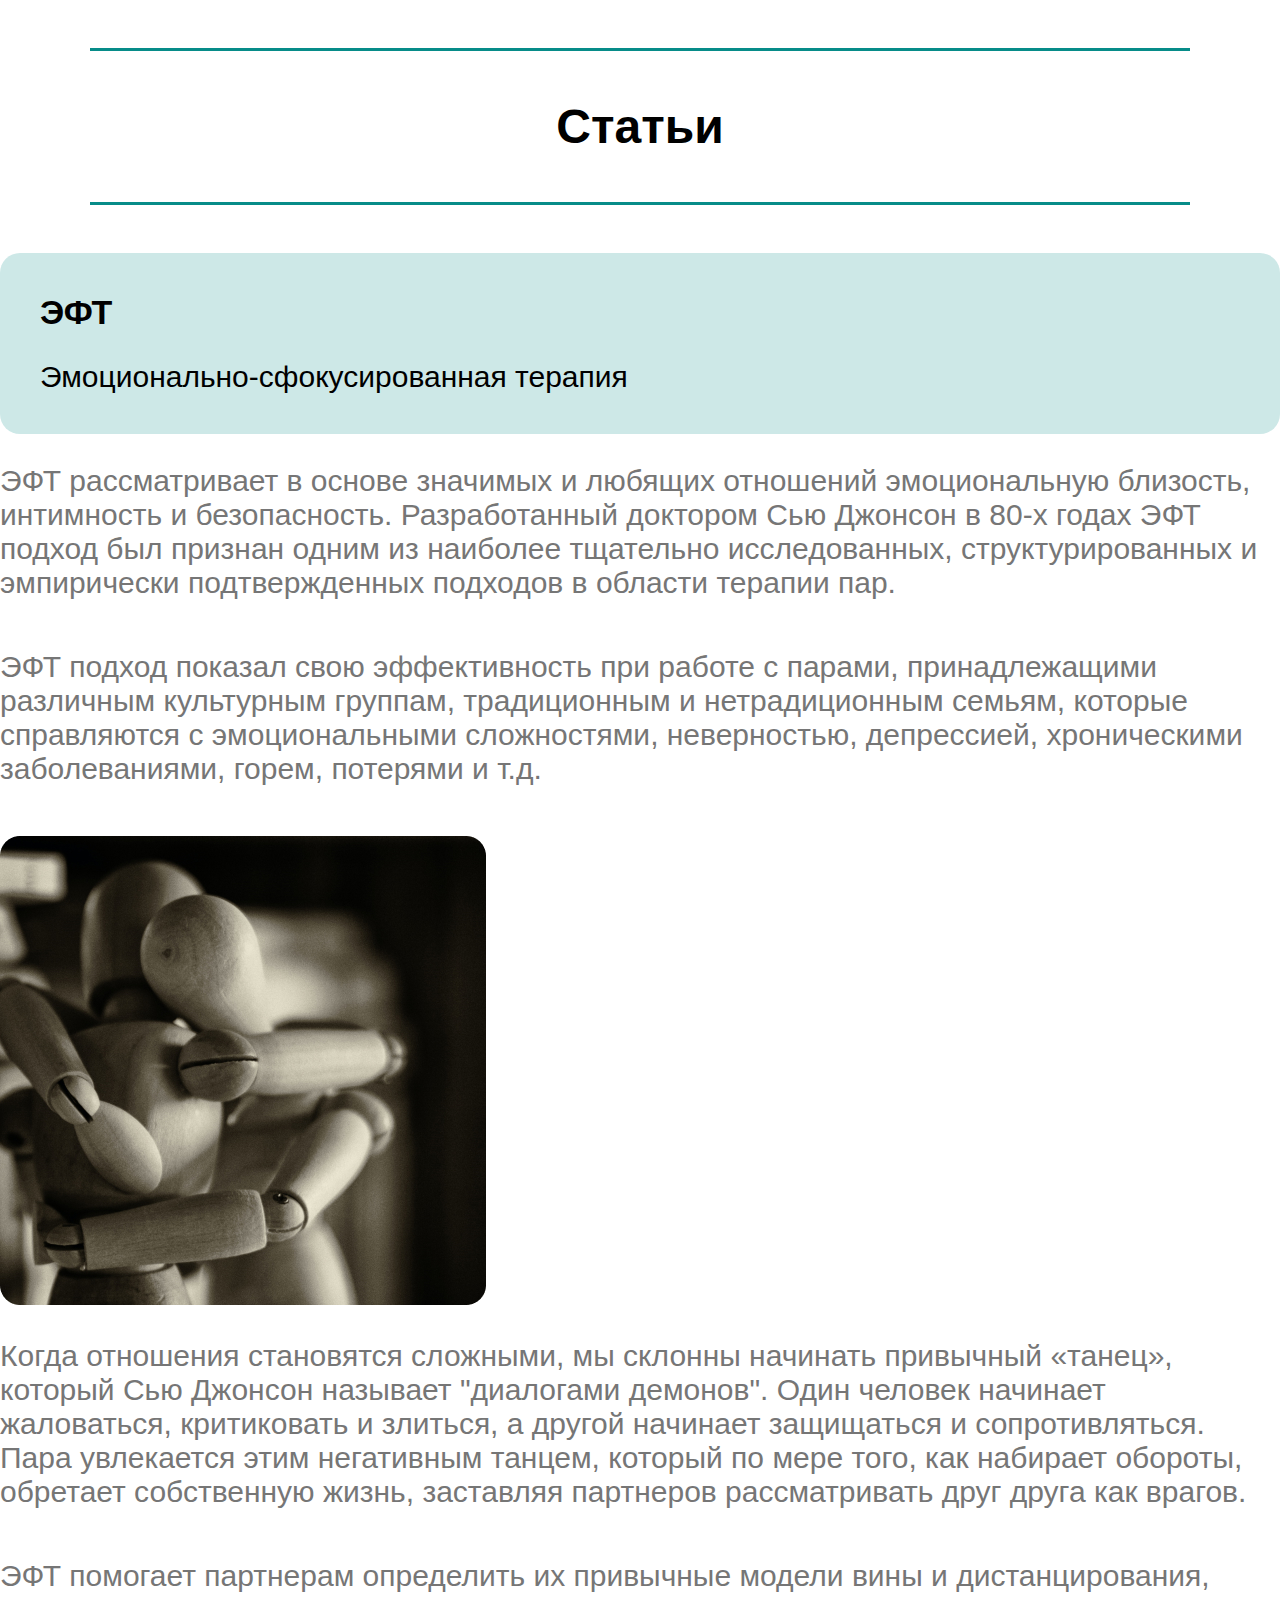
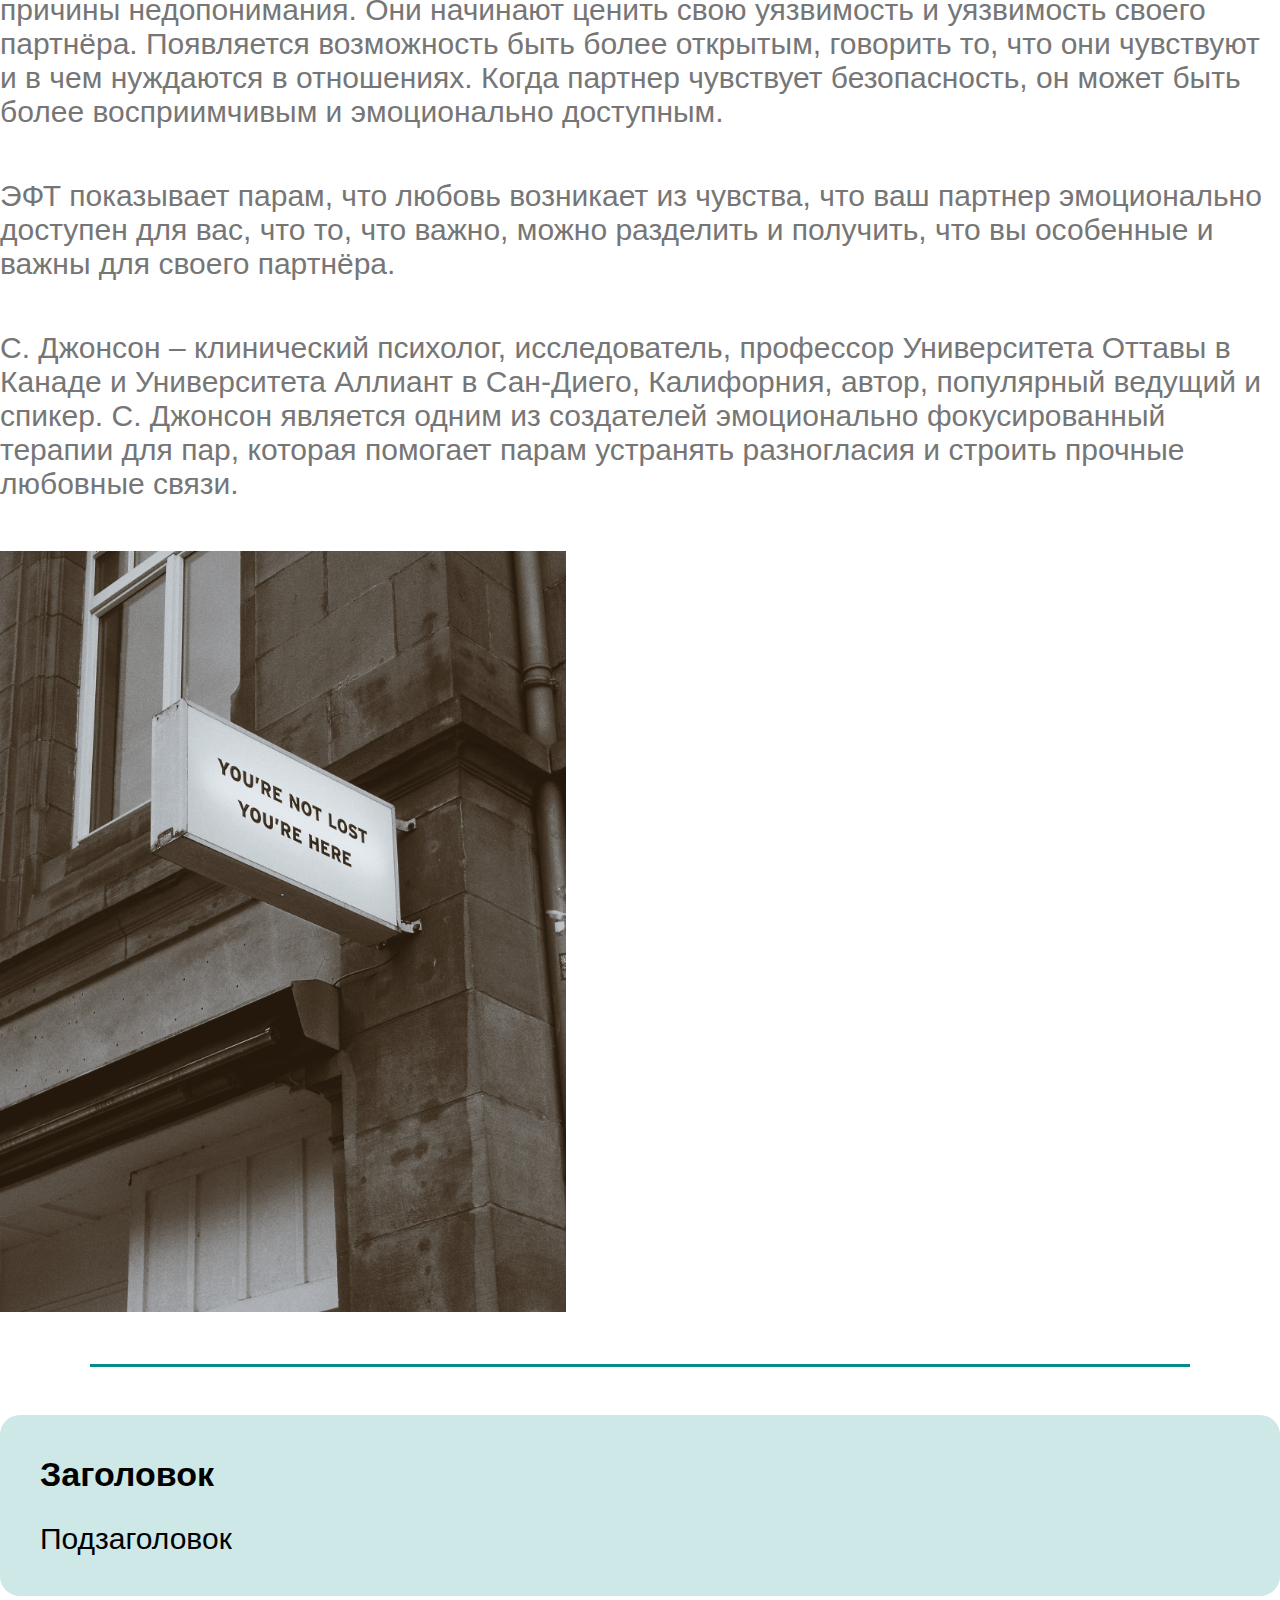
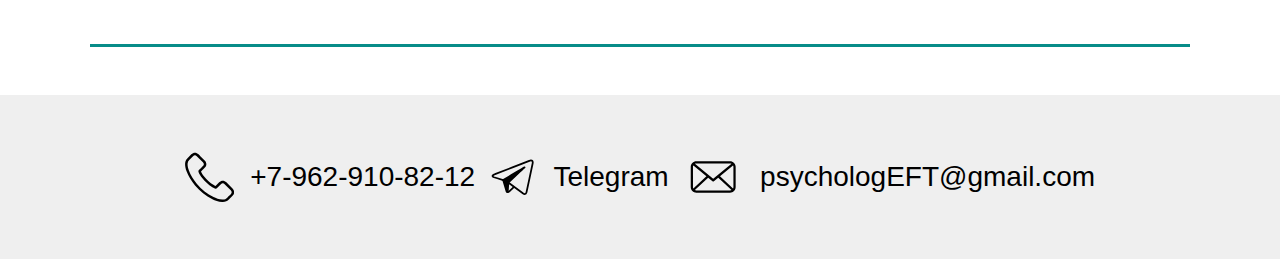
==== Articles.html @ a2a67eec "добавляет страницу статей" ====
<!DOCTYPE html>
<html lang="en">

<head>
    <meta charset="UTF-8">
    <meta http-equiv="X-UA-Compatible" content="IE=edge">
    <meta name="viewport" content="width=device-width, initial-scale=1.0">
    <link rel="stylesheet" href="./src/assets/styles/vendor/normalize.css">
    <link rel="stylesheet" href="./src/assets/styles/main.css">
    <title>Document</title>
</head>

<body>
    <header></header>
    <main class="main-container">
        <hr>
        <h1 class="title title_center">Статьи</h1>
        <hr>
        <section class="article">
            <div class="article__title-wrapper">
                <h2 class="article__title title_size-s">ЭФТ</h2>
                <p class="text article__subtitle">Эмоционально-сфокусированная терапия</p>
            </div>
            <p class="text article__text">ЭФТ рассматривает в основе значимых и любящих отношений эмоциональную
                близость,
                интимность и
                безопасность.
                Разработанный доктором Сью Джонсон в 80-х годах ЭФТ подход был признан одним из наиболее тщательно
                исследованных,
                структурированных и эмпирически подтвержденных подходов в области терапии пар.
            </p>
            <p class="text article__text">ЭФТ подход показал свою эффективность при работе с парами, принадлежащими
                различным
                культурным группам, традиционным и
                нетрадиционным семьям, которые справляются с эмоциональными сложностями, неверностью, депрессией,
                хроническими
                заболеваниями, горем, потерями и т.д.
            </p>
            <img class="article__image article__image_left" src="./src/assets/images/article-photo.jpg"
                alt="Деревянные человечки обнимаются">
            <p class="text article__text">Когда отношения становятся сложными, мы склонны начинать привычный «танец»,
                который Сью
                Джонсон называет "диалогами
                демонов". Один человек начинает жаловаться, критиковать и злиться, а другой начинает защищаться и
                сопротивляться. Пара
                увлекается этим негативным танцем, который по мере того, как набирает обороты, обретает собственную
                жизнь, заставляя
                партнеров рассматривать друг друга как врагов.
            </p>
            <p class="text article__text">ЭФТ помогает партнерам определить их привычные модели вины и дистанцирования,
                причины
                недопонимания. Они начинают ценить
                свою уязвимость и уязвимость своего партнёра. Появляется возможность быть более открытым, говорить то,
                что они чувствуют
                и в чем нуждаются в отношениях. Когда партнер чувствует безопасность, он может быть более восприимчивым
                и эмоционально
                доступным.
            </p>
            <p class="text article__text">ЭФТ показывает парам, что любовь возникает из чувства, что ваш партнер
                эмоционально доступен
                для вас, что то, что важно,
                можно разделить и получить, что вы особенные и важны для своего партнёра.
            </p>
            <p class="text article__text">С. Джонсон – клинический психолог, исследователь, профессор Университета
                Оттавы в Канаде и
                Университета Аллиант в
                Сан-Диего, Калифорния, автор, популярный ведущий и спикер. С. Джонсон является одним из создателей
                эмоционально
                фокусированный терапии для пар, которая помогает парам устранять разногласия и строить прочные любовные
                связи.</p>
            <img class="article__image article__image_right" src="./src/assets/images/article-photo-2.jpg"
                alt="Угол дома, на котором висит вывеска со словами 'You're not lost. You are here'">
        </section>
        <hr>
        <section class="article">
            <div class="article__title-wrapper">
                <h2 class="article__title title_size-s">Заголовок</h2>
                <p class="text article__subtitle">Подзаголовок</p>
            </div>
        </section>
        <hr>
    </main>
    <footer class="footer">
        <ul class="footer__list">
            <li class="footer__item">
                <svg class="footer__icon footer__icon_telephone" xmlns="http://www.w3.org/2000/svg"
                    xmlns:xlink="http://www.w3.org/1999/xlink" version="1.1" id="Capa_1" x="0px" y="0px"
                    viewBox="0 0 482.6 482.6" style="enable-background:new 0 0 482.6 482.6;" xml:space="preserve">
                    <g>
                        <path
                            d="M98.339,320.8c47.6,56.9,104.9,101.7,170.3,133.4c24.9,11.8,58.2,25.8,95.3,28.2c2.3,0.1,4.5,0.2,6.8,0.2   c24.9,0,44.9-8.6,61.2-26.3c0.1-0.1,0.3-0.3,0.4-0.5c5.8-7,12.4-13.3,19.3-20c4.7-4.5,9.5-9.2,14.1-14   c21.3-22.2,21.3-50.4-0.2-71.9l-60.1-60.1c-10.2-10.6-22.4-16.2-35.2-16.2c-12.8,0-25.1,5.6-35.6,16.1l-35.8,35.8   c-3.3-1.9-6.7-3.6-9.9-5.2c-4-2-7.7-3.9-11-6c-32.6-20.7-62.2-47.7-90.5-82.4c-14.3-18.1-23.9-33.3-30.6-48.8   c9.4-8.5,18.2-17.4,26.7-26.1c3-3.1,6.1-6.2,9.2-9.3c10.8-10.8,16.6-23.3,16.6-36s-5.7-25.2-16.6-36l-29.8-29.8   c-3.5-3.5-6.8-6.9-10.2-10.4c-6.6-6.8-13.5-13.8-20.3-20.1c-10.3-10.1-22.4-15.4-35.2-15.4c-12.7,0-24.9,5.3-35.6,15.5l-37.4,37.4   c-13.6,13.6-21.3,30.1-22.9,49.2c-1.9,23.9,2.5,49.3,13.9,80C32.739,229.6,59.139,273.7,98.339,320.8z M25.739,104.2   c1.2-13.3,6.3-24.4,15.9-34l37.2-37.2c5.8-5.6,12.2-8.5,18.4-8.5c6.1,0,12.3,2.9,18,8.7c6.7,6.2,13,12.7,19.8,19.6   c3.4,3.5,6.9,7,10.4,10.6l29.8,29.8c6.2,6.2,9.4,12.5,9.4,18.7s-3.2,12.5-9.4,18.7c-3.1,3.1-6.2,6.3-9.3,9.4   c-9.3,9.4-18,18.3-27.6,26.8c-0.2,0.2-0.3,0.3-0.5,0.5c-8.3,8.3-7,16.2-5,22.2c0.1,0.3,0.2,0.5,0.3,0.8   c7.7,18.5,18.4,36.1,35.1,57.1c30,37,61.6,65.7,96.4,87.8c4.3,2.8,8.9,5,13.2,7.2c4,2,7.7,3.9,11,6c0.4,0.2,0.7,0.4,1.1,0.6   c3.3,1.7,6.5,2.5,9.7,2.5c8,0,13.2-5.1,14.9-6.8l37.4-37.4c5.8-5.8,12.1-8.9,18.3-8.9c7.6,0,13.8,4.7,17.7,8.9l60.3,60.2   c12,12,11.9,25-0.3,37.7c-4.2,4.5-8.6,8.8-13.3,13.3c-7,6.8-14.3,13.8-20.9,21.7c-11.5,12.4-25.2,18.2-42.9,18.2   c-1.7,0-3.5-0.1-5.2-0.2c-32.8-2.1-63.3-14.9-86.2-25.8c-62.2-30.1-116.8-72.8-162.1-127c-37.3-44.9-62.4-86.7-79-131.5   C28.039,146.4,24.139,124.3,25.739,104.2z" />
                    </g>
                    <g>
                    </g>
                    <g>
                    </g>
                    <g>
                    </g>
                    <g>
                    </g>
                    <g>
                    </g>
                    <g>
                    </g>
                    <g>
                    </g>
                    <g>
                    </g>
                    <g>
                    </g>
                    <g>
                    </g>
                    <g>
                    </g>
                    <g>
                    </g>
                    <g>
                    </g>
                    <g>
                    </g>
                    <g>
                    </g>
                </svg>
                <a class="footer__link" href="tel:+79629108212">+7-962-910-82-12</a>
            </li>
            <li class="footer__item">
                <svg class="footer__icon footer__icon_telegram" xmlns="http://www.w3.org/2000/svg"
                    viewBox="0 0 240 240">
                    <path
                        d="M66.964 134.874s-32.08-10.062-51.344-16.002c-17.542-6.693-1.57-14.928 6.015-17.59 7.585-2.66 186.38-71.948 194.94-75.233 8.94-4.147 19.884-.35 14.767 18.656-4.416 20.407-30.166 142.874-33.827 158.812-3.66 15.937-18.447 6.844-18.447 6.844l-83.21-61.442z"
                        fill="none" stroke="#000" stroke-width="10" />
                    <path d="M92.412 201.62s4.295.56 8.83-3.702c4.536-4.26 26.303-25.603 26.303-25.603" fill="none"
                        stroke="#000" stroke-width="10" />
                    <path
                        d="M66.985 134.887l28.922 14.082-3.488 52.65s-4.928.843-6.25-3.613c-1.323-4.455-19.185-63.12-19.185-63.12z"
                        fill-rule="evenodd" stroke="#000" stroke-width="10" stroke-linejoin="bevel" />
                    <path d="M66.985 134.887s127.637-77.45 120.09-71.138c-7.55 6.312-91.168 85.22-91.168 85.22z"
                        fill-rule="evenodd" stroke="#000" stroke-width="9.67" stroke-linejoin="bevel" />
                </svg>
                <a href="#" class="footer__link">Telegram</a>
            </li>
            <li class="footer__item">
                <svg class="footer__icon footer__icon_mail" xmlns="http://www.w3.org/2000/svg" viewBox="0 0 24 24">
                    <path
                        d="M3.84674576,17.8602756 C4.0442161,17.955959 4.26584099,18.0096122 4.49999728,18.0096122 L19.5,18.0096122 C19.734157,18.0096122 19.9557825,17.9559587 20.1532533,17.8602747 L14.2446247,12.2992125 L12.3178536,13.8859651 C12.1332257,14.0380116 11.8667743,14.0380116 11.6821464,13.8859651 L9.75537533,12.2992125 L3.84674576,17.8602756 L3.84674576,17.8602756 Z M3.1430925,17.1498223 C3.1477226,17.1451097 3.15246435,17.1404678 3.15731765,17.1359 L8.97720082,11.6583629 L3.18214637,6.88596512 C3.16950983,6.87555855 3.15751523,6.86466152 3.14616744,6.85332433 C3.05246763,7.04913384 2.99999728,7.26843937 2.99999728,7.5 L2.99999728,16.5096122 C2.99999728,16.7386275 3.05132045,16.9556556 3.1430925,17.1498223 L3.1430925,17.1498223 Z M20.8569057,17.1498204 C20.9486772,16.9556542 21,16.7386268 21,16.5096122 L21,7.5 C21,7.26844009 20.94753,7.04913522 20.8538307,6.85332617 C20.8424835,6.86466269 20.8304895,6.87555911 20.8178536,6.88596512 L15.0227992,11.6583629 L20.8426823,17.1359 C20.847535,17.1404672 20.8522762,17.1451085 20.8569057,17.1498204 L20.8569057,17.1498204 Z M20.1444281,6.14509696 C19.9491886,6.05206979 19.7306751,6 19.5,6 L4.49999728,6 C4.26932289,6 4.05080997,6.05206949 3.85557086,6.14509614 L12,12.8522731 L20.1444281,6.14509696 L20.1444281,6.14509696 Z M4.49999728,5 L19.5,5 C20.8807119,5 22,6.11928813 22,7.5 L22,16.5096122 C22,17.8903241 20.8807119,19.0096122 19.5,19.0096122 L4.49999728,19.0096122 C3.11928541,19.0096122 1.99999728,17.8903241 1.99999728,16.5096122 L1.99999728,7.5 C1.99999728,6.11928813 3.11928541,5 4.49999728,5 Z" />
                </svg>
                <a href="mailto:kovshar@mail.ru" class="footer__link">psychologEFT@gmail.com</a>
            </li>
        </ul>
    </footer>
</body>

</html>
---- src/assets/styles/main.css ----
body {
  font-family: "Roboto", sans-serif;
  margin: 0;
  padding: 0;
}

@media (min-width: 320px) and (max-width: 480px) {
  body {
    margin-left: 0.2em;
    width: 98%;
  }
}
.border-radius_color {
  border: 3.5px solid rgba(7, 140, 137, 0.2);
}

@media (min-width: 320px) and (max-width: 480px) {
  .border-radius_color {
    border: 2.5px solid rgba(7, 140, 137, 0.2);
  }
}
.border-radius {
  border-radius: 20px;
}

.education__img_move {
  margin-bottom: 0.6em;
}

.education__img {
  text-align: center;
}

.education__text-left {
  text-align: left;
}

.education__text_block-size {
  height: 71%;
}

.education__text {
  margin: 1em;
  background-color: rgba(7, 140, 137, 0.2);
  padding: 1em;
}

@media (min-width: 320px) and (max-width: 1023px) {
  .education__text {
    margin: 0.4em;
    padding: 1em;
  }
}
.education__block-3 {
  grid-column: 1/span 2;
  grid-row: 2/3;
}

.education {
  display: grid;
  grid-template-columns: 1fr 2fr;
  grid-template-rows: 1fr 41rem;
  text-align: left;
  font-size: 32px;
  margin-top: 3rem;
}

@media (min-width: 320px) and (max-width: 1023px) {
  .education {
    display: flex;
    flex-direction: column;
    justify-content: center;
  }
}
.education-gallery__img {
  width: 26vw;
  height: 44vh;
}

.education-gallery__item-1 {
  grid-column: 1/span 2;
  grid-row: 1/2;
}

.education-gallery__item-2 {
  grid-column: 3/span 2;
  grid-row: 1/2;
}

.education-gallery__item-3 {
  grid-column: 5/span 2;
  grid-row: 1/2;
}

.education-gallery__item-4 {
  grid-column: 2/4;
  grid-row: 3/span 2;
}

.education-gallery__item-5 {
  grid-column: 4/span 2;
  grid-row: 3/span 2;
}

.education-gallery_animation {
  transition: 1s;
}

.education-gallery_animation:hover {
  transform: scale(1.2);
}

@media (min-width: 320px) and (max-width: 480px) {
  .education-gallery_animation:hover {
    transform: none;
  }
}
.education-gallery {
  margin-left: 1em;
  display: grid;
  height: 46em;
  height: 48em;
  grid-template-columns: repeat(6, 1fr);
  grid-template-rows: 1fr 10px 1fr 1fr;
  column-gap: 3em;
  row-gap: 1em;
  align-items: baseline;
  justify-items: center;
}

.title-box_img-status {
  max-width: 90%;
}

@media (min-width: 320px) and (max-width: 480px) {
  .title-box_img-status {
    display: none;
  }
}
@media (min-width: 768px) and (max-width: 1023px) {
  .title-box_img-status {
    max-width: 90%;
  }
}
.title-box {
  margin-top: 3em;
  text-align: center;
}

.title_center {
  text-align: center;
}

.title_size-m {
  font-size: 44px;
}

@media (min-width: 320px) and (max-width: 480px) {
  .title_size-m {
    font-family: inherit;
    font-weight: 700;
    font-size: 36px;
  }
}
.title_size-s {
  font-size: 34px;
  margin-top: 0;
}

@media (min-width: 320px) and (max-width: 480px) {
  .title_size-s {
    font-size: 28px;
    font-family: inherit;
    font-weight: 700;
  }
}
@media (min-width: 320px) and (max-width: 480px) {
  .title_mobile-border {
    border-top: 4px solid #078C89;
    border-bottom: 4px solid #078C89;
    padding: 0.6em;
  }
}
.title {
  margin: 0;
  padding: 0;
  font-family: inherit;
  font-size: 3rem;
  font-weight: 700;
}

.text {
  font-family: inherit;
  font-size: 30px;
  font-weight: 400;
  color: rgb(118, 118, 118);
}

@media (min-width: 320px) and (max-width: 480px) {
  .text {
    font-size: 24px;
    font-family: inherit;
    font-weight: 400;
  }
}
.services__image {
  max-height: 1000px;
}

.services__title {
  display: flex;
  justify-content: center;
  margin-top: 54px;
}

.services__text {
  display: flex;
  margin-left: 63px;
  flex-direction: column;
  justify-content: space-between;
}

.services__text-title {
  margin: 0;
  font-family: inherit;
  font-size: 30px;
  font-weight: 600;
  color: inherit;
}

.services-block {
  display: flex;
  flex-direction: row;
  margin: 102px 0 130px 0;
}

.principles__tittle {
  display: flex;
  justify-content: center;
  margin-bottom: 30px;
}

.principle_description {
  display: block;
  margin: 30px auto 83px;
  padding: 30px 0 30px 60px;
  max-width: 960px;
  background-color: rgba(7, 140, 137, 0.2);
  border-radius: 20px;
}

.main-container {
  display: block;
  margin: 0 auto;
  max-width: 1300px;
}

.footer__icon {
  padding: 0;
  margin: 0;
  margin-right: 1rem;
}
.footer__icon_telephone {
  width: 3.08rem;
  height: 3.3rem;
}
.footer__icon_telegram {
  width: 3.08rem;
  height: 2.68rem;
}
.footer__icon_mail {
  width: 3.9rem;
  height: 3.37rem;
}

@media (min-width: 480px) and (max-width: 768px) {
  .footer__icon:hover {
    fill: rgb(7, 140, 137);
  }
}
@media (min-width: 768px) and (max-width: 1200px) {
  .footer__icon:hover {
    fill: rgb(7, 140, 137);
  }
}
.footer__item {
  display: flex;
  align-items: center;
  margin: 0;
  padding: 0;
}

.footer__link {
  margin: 0;
  padding: 0;
  font-family: inherit;
  font-size: 1.75rem;
  font-weight: 500;
  color: inherit;
  text-decoration: none;
}
.footer__link:hover {
  color: rgb(118, 118, 118);
}

@media (max-width: 480px) {
  .footer__link {
    display: none;
  }
}
@media (min-width: 480px) and (max-width: 768px) {
  .footer__link {
    display: none;
  }
}
@media (min-width: 768px) and (max-width: 1200px) {
  .footer__link {
    display: none;
  }
}
.footer__list {
  display: flex;
  justify-content: space-between;
  align-items: center;
  margin: 0;
  padding: 3.43rem 11.56rem;
  list-style-type: none;
}

@media (max-width: 480px) {
  .footer__list {
    padding: 2.93rem 4.37rem;
  }
}
@media (max-width: 768px) {
  .footer__list {
    padding: 2.93rem 4.37rem;
  }
}
.footer {
  margin: 0;
  padding: 0;
  background-color: rgba(238, 238, 238, 0.92);
}

hr {
  display: block;
  width: 68.75rem;
  margin: 3rem auto;
  background-color: rgb(7, 140, 137);
  border: none;
  height: 3px;
}

@media (max-width: 480px) {
  hr {
    width: 19.12rem;
  }
}
@media (min-width: 480px) and (max-width: 768px) {
  hr {
    width: 28rem;
  }
}
@media (min-width: 768px) and (max-width: 1200px) {
  hr {
    width: 40rem;
  }
}
.articles__title {
  margin-bottom: 4.37rem;
  text-align: center;
}

.articles-card__link {
  display: flex;
  flex-direction: column;
  align-items: flex-end;
  text-decoration: none;
  text-align: right;
  color: rgb(7, 140, 137);
}
.articles-card__link:hover {
  color: rgb(118, 118, 118);
}

svg {
  width: 107px;
  height: 22px;
}

.articles-card__text {
  padding: 0;
  margin: 0;
  margin-bottom: 8.12rem;
}

.articles-card__title {
  margin-bottom: 1.75rem;
}

.articles-card__wrapper {
  display: flex;
  justify-content: space-between;
}

@media (max-width: 480px) {
  .articles-card__wrapper {
    flex-direction: column;
    justify-content: center;
  }
}
@media (min-width: 480px) and (max-width: 768px) {
  .articles-card__wrapper {
    flex-direction: column;
    justify-content: center;
  }
}
@media (min-width: 768px) and (max-width: 1200px) {
  .articles-card__wrapper {
    flex-wrap: wrap;
    justify-content: center;
  }
}
.articles-card__link-text {
  padding-right: 25px;
}

.articles-card {
  display: grid;
  max-width: 26rem;
  margin: 0;
  margin-right: 1.62rem;
  padding: 4.56rem 1rem 1.62rem 3.93rem;
  background-color: rgba(238, 238, 238, 0.92);
  border-radius: 20px;
  text-align: left;
}
.articles-card_last {
  margin-right: 0;
}

@media (max-width: 480px) {
  .articles-card {
    max-width: 18rem;
    margin-bottom: 5px;
    margin-right: 0;
  }
}
@media (min-width: 480px) and (max-width: 768px) {
  .articles-card {
    max-width: 18rem;
    margin-bottom: 15px;
    margin-right: 0;
  }
}
@media (min-width: 768px) and (max-width: 1200px) {
  .articles-card {
    margin-bottom: 10px;
  }
}
.article__image_right {
  width: 566px;
  height: 761px;
}

.article__text {
  margin-bottom: 50px;
}

.article__title-wrapper {
  padding: 40px;
  background-color: rgba(7, 140, 137, 0.2);
  border-radius: 20px;
}

.article__subtitle {
  margin: 0;
  padding: 0;
  color: rgb(0, 0, 0);
  font-weight: 400;
}

/*# sourceMappingURL=main.css.map */
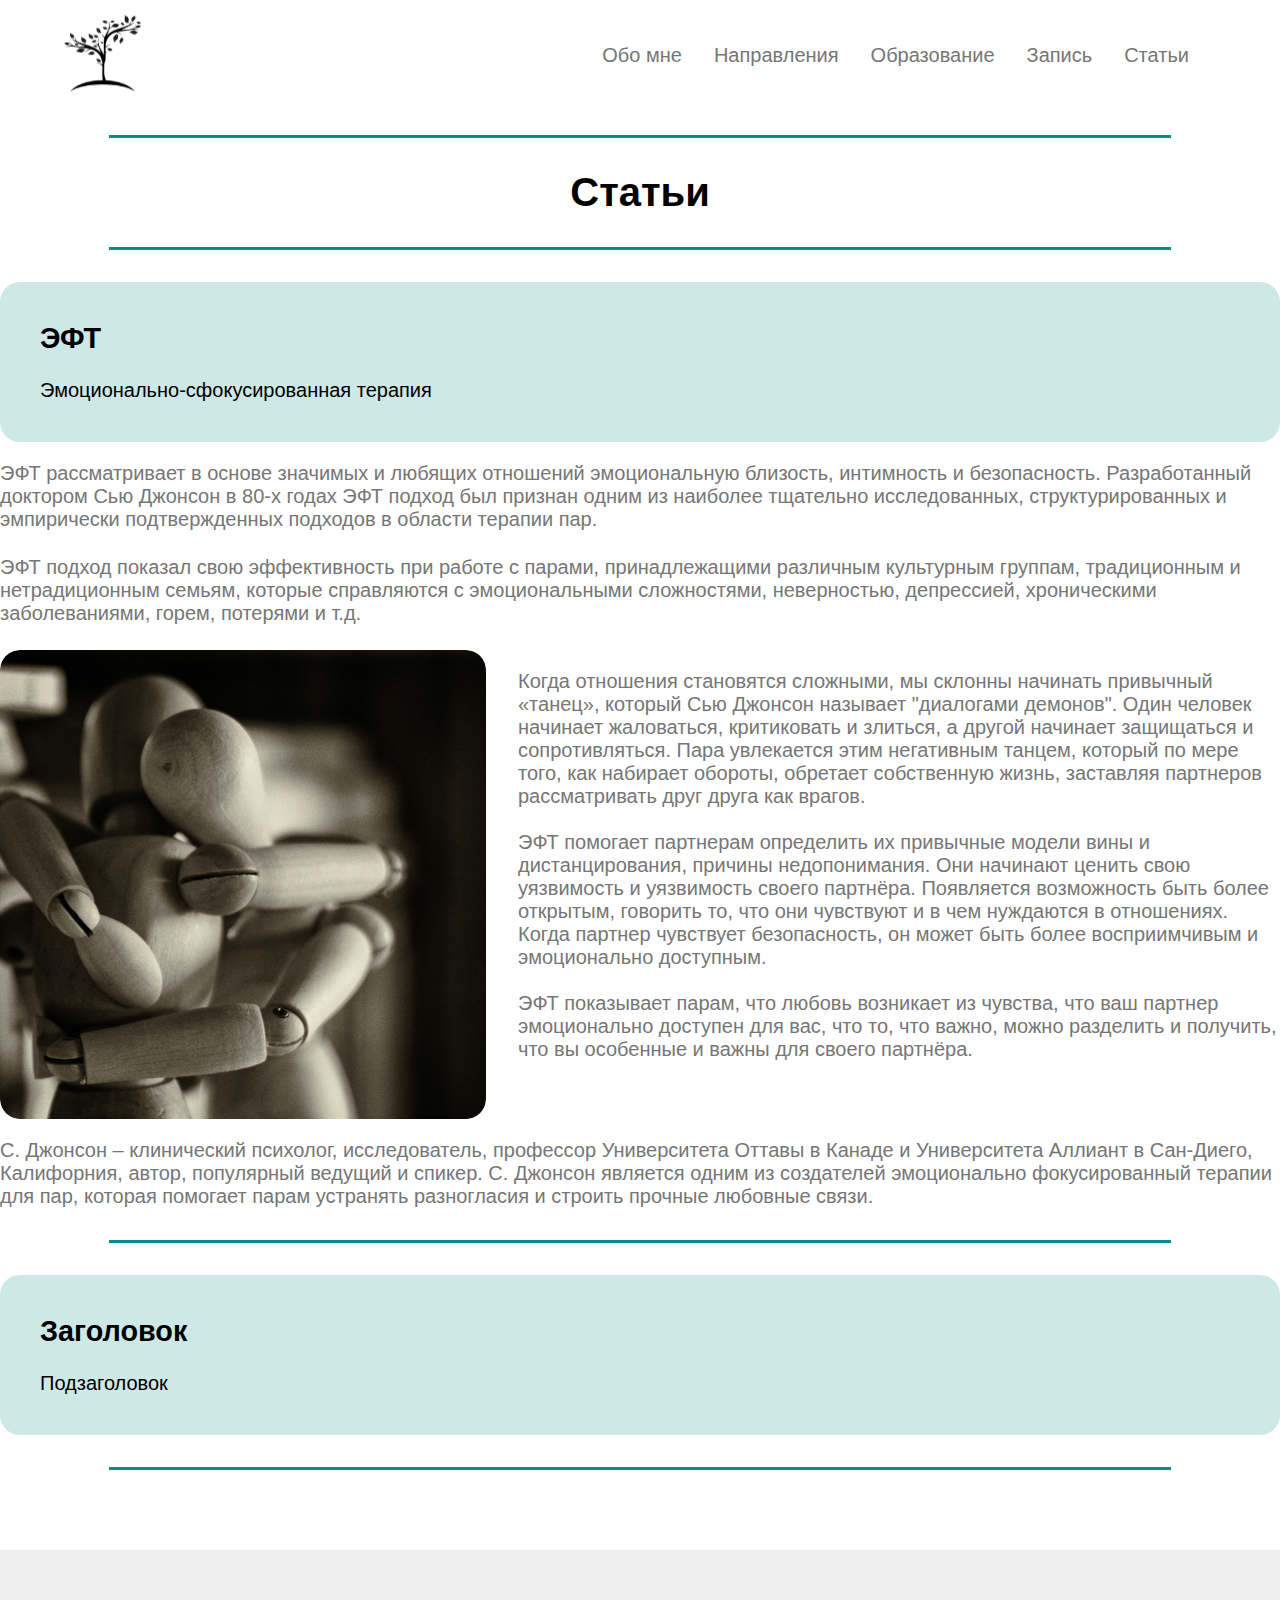
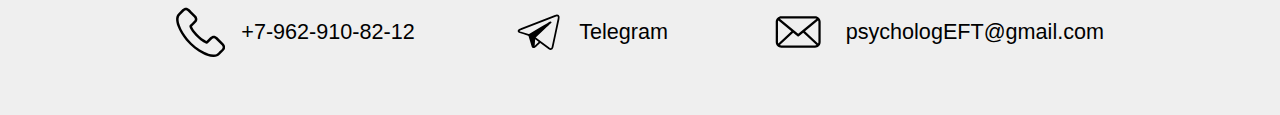
==== commit 550f4164: "small fixes" ====
--- a/Articles.html
+++ b/Articles.html
@@ -11,10 +11,24 @@
 </head>
 
 <body>
-    <header></header>
+    <header class="header">
+        <a href="Psychology.html" class="header__logo" target="_blank">
+            <img src="./src/assets/images/logo.svg" alt="Главное лого - дерево." class="header__image"></a>
+        <ul class="header__list">
+            <li class="header__item"><a href="Psychology.html" class="text header__link header__link_current"
+                    target="_blank">Обо мне</a></li>
+            <li class="header__item"><a href="Psychology.html#services" class="text header__link"
+                    target="_blank">Направления</a></li>
+            <li class="header__item"><a href="./Education.html" class="text header__link"
+                    target="_blank">Образование</a></li>
+            <li class="header__item"><a href="Psychology.html#booking" class="text header__link"
+                    target="_blank">Запись</a></li>
+            <li class="header__item"><a href="#" class="text header__link" target="_blank">Статьи</a></li>
+        </ul>
+    </header>
     <main class="main-container">
         <hr>
-        <h1 class="title title_center">Статьи</h1>
+        <h1 class="title title_center title_mobile-border">Статьи</h1>
         <hr>
         <section class="article">
             <div class="article__title-wrapper">
@@ -36,40 +50,44 @@
                 хроническими
                 заболеваниями, горем, потерями и т.д.
             </p>
-            <img class="article__image article__image_left" src="./src/assets/images/article-photo.jpg"
-                alt="Деревянные человечки обнимаются">
-            <p class="text article__text">Когда отношения становятся сложными, мы склонны начинать привычный «танец»,
-                который Сью
-                Джонсон называет "диалогами
-                демонов". Один человек начинает жаловаться, критиковать и злиться, а другой начинает защищаться и
-                сопротивляться. Пара
-                увлекается этим негативным танцем, который по мере того, как набирает обороты, обретает собственную
-                жизнь, заставляя
-                партнеров рассматривать друг друга как врагов.
-            </p>
-            <p class="text article__text">ЭФТ помогает партнерам определить их привычные модели вины и дистанцирования,
-                причины
-                недопонимания. Они начинают ценить
-                свою уязвимость и уязвимость своего партнёра. Появляется возможность быть более открытым, говорить то,
-                что они чувствуют
-                и в чем нуждаются в отношениях. Когда партнер чувствует безопасность, он может быть более восприимчивым
-                и эмоционально
-                доступным.
-            </p>
-            <p class="text article__text">ЭФТ показывает парам, что любовь возникает из чувства, что ваш партнер
-                эмоционально доступен
-                для вас, что то, что важно,
-                можно разделить и получить, что вы особенные и важны для своего партнёра.
-            </p>
+            <div class="article__wrapper"><img class="article__image article__image_left"
+                    src="./src/assets/images/article-photo.jpg" alt="Деревянные человечки обнимаются">
+                <p class="text article__text">Когда отношения становятся сложными, мы склонны начинать привычный
+                    «танец»,
+                    который Сью
+                    Джонсон называет "диалогами
+                    демонов". Один человек начинает жаловаться, критиковать и злиться, а другой начинает защищаться и
+                    сопротивляться. Пара
+                    увлекается этим негативным танцем, который по мере того, как набирает обороты, обретает собственную
+                    жизнь, заставляя
+                    партнеров рассматривать друг друга как врагов.
+                    <br><br>
+                    ЭФТ помогает партнерам определить их привычные модели вины и
+                    дистанцирования,
+                    причины
+                    недопонимания. Они начинают ценить
+                    свою уязвимость и уязвимость своего партнёра. Появляется возможность быть более открытым, говорить
+                    то,
+                    что они чувствуют
+                    и в чем нуждаются в отношениях. Когда партнер чувствует безопасность, он может быть более
+                    восприимчивым
+                    и эмоционально
+                    доступным.
+                    <br><br>
+                    ЭФТ показывает парам, что любовь возникает из чувства, что ваш партнер
+                    эмоционально доступен
+                    для вас, что то, что важно,
+                    можно разделить и получить, что вы особенные и важны для своего партнёра.
+                </p>
+            </div>
             <p class="text article__text">С. Джонсон – клинический психолог, исследователь, профессор Университета
                 Оттавы в Канаде и
                 Университета Аллиант в
                 Сан-Диего, Калифорния, автор, популярный ведущий и спикер. С. Джонсон является одним из создателей
                 эмоционально
-                фокусированный терапии для пар, которая помогает парам устранять разногласия и строить прочные любовные
+                фокусированный терапии для пар, которая помогает парам устранять разногласия и строить прочные
+                любовные
                 связи.</p>
-            <img class="article__image article__image_right" src="./src/assets/images/article-photo-2.jpg"
-                alt="Угол дома, на котором висит вывеска со словами 'You're not lost. You are here'">
         </section>
         <hr>
         <section class="article">
@@ -83,68 +101,73 @@
     <footer class="footer">
         <ul class="footer__list">
             <li class="footer__item">
-                <svg class="footer__icon footer__icon_telephone" xmlns="http://www.w3.org/2000/svg"
-                    xmlns:xlink="http://www.w3.org/1999/xlink" version="1.1" id="Capa_1" x="0px" y="0px"
-                    viewBox="0 0 482.6 482.6" style="enable-background:new 0 0 482.6 482.6;" xml:space="preserve">
-                    <g>
-                        <path
-                            d="M98.339,320.8c47.6,56.9,104.9,101.7,170.3,133.4c24.9,11.8,58.2,25.8,95.3,28.2c2.3,0.1,4.5,0.2,6.8,0.2   c24.9,0,44.9-8.6,61.2-26.3c0.1-0.1,0.3-0.3,0.4-0.5c5.8-7,12.4-13.3,19.3-20c4.7-4.5,9.5-9.2,14.1-14   c21.3-22.2,21.3-50.4-0.2-71.9l-60.1-60.1c-10.2-10.6-22.4-16.2-35.2-16.2c-12.8,0-25.1,5.6-35.6,16.1l-35.8,35.8   c-3.3-1.9-6.7-3.6-9.9-5.2c-4-2-7.7-3.9-11-6c-32.6-20.7-62.2-47.7-90.5-82.4c-14.3-18.1-23.9-33.3-30.6-48.8   c9.4-8.5,18.2-17.4,26.7-26.1c3-3.1,6.1-6.2,9.2-9.3c10.8-10.8,16.6-23.3,16.6-36s-5.7-25.2-16.6-36l-29.8-29.8   c-3.5-3.5-6.8-6.9-10.2-10.4c-6.6-6.8-13.5-13.8-20.3-20.1c-10.3-10.1-22.4-15.4-35.2-15.4c-12.7,0-24.9,5.3-35.6,15.5l-37.4,37.4   c-13.6,13.6-21.3,30.1-22.9,49.2c-1.9,23.9,2.5,49.3,13.9,80C32.739,229.6,59.139,273.7,98.339,320.8z M25.739,104.2   c1.2-13.3,6.3-24.4,15.9-34l37.2-37.2c5.8-5.6,12.2-8.5,18.4-8.5c6.1,0,12.3,2.9,18,8.7c6.7,6.2,13,12.7,19.8,19.6   c3.4,3.5,6.9,7,10.4,10.6l29.8,29.8c6.2,6.2,9.4,12.5,9.4,18.7s-3.2,12.5-9.4,18.7c-3.1,3.1-6.2,6.3-9.3,9.4   c-9.3,9.4-18,18.3-27.6,26.8c-0.2,0.2-0.3,0.3-0.5,0.5c-8.3,8.3-7,16.2-5,22.2c0.1,0.3,0.2,0.5,0.3,0.8   c7.7,18.5,18.4,36.1,35.1,57.1c30,37,61.6,65.7,96.4,87.8c4.3,2.8,8.9,5,13.2,7.2c4,2,7.7,3.9,11,6c0.4,0.2,0.7,0.4,1.1,0.6   c3.3,1.7,6.5,2.5,9.7,2.5c8,0,13.2-5.1,14.9-6.8l37.4-37.4c5.8-5.8,12.1-8.9,18.3-8.9c7.6,0,13.8,4.7,17.7,8.9l60.3,60.2   c12,12,11.9,25-0.3,37.7c-4.2,4.5-8.6,8.8-13.3,13.3c-7,6.8-14.3,13.8-20.9,21.7c-11.5,12.4-25.2,18.2-42.9,18.2   c-1.7,0-3.5-0.1-5.2-0.2c-32.8-2.1-63.3-14.9-86.2-25.8c-62.2-30.1-116.8-72.8-162.1-127c-37.3-44.9-62.4-86.7-79-131.5   C28.039,146.4,24.139,124.3,25.739,104.2z" />
-                    </g>
-                    <g>
-                    </g>
-                    <g>
-                    </g>
-                    <g>
-                    </g>
-                    <g>
-                    </g>
-                    <g>
-                    </g>
-                    <g>
-                    </g>
-                    <g>
-                    </g>
-                    <g>
-                    </g>
-                    <g>
-                    </g>
-                    <g>
-                    </g>
-                    <g>
-                    </g>
-                    <g>
-                    </g>
-                    <g>
-                    </g>
-                    <g>
-                    </g>
-                    <g>
-                    </g>
-                </svg>
-                <a class="footer__link" href="tel:+79629108212">+7-962-910-82-12</a>
+                <a class="footer__link" href="tel:+79629108212">
+                    <svg class="footer__icon footer__icon_telephone" xmlns="http://www.w3.org/2000/svg"
+                        xmlns:xlink="http://www.w3.org/1999/xlink" version="1.1" id="Capa_1" x="0px" y="0px"
+                        viewBox="0 0 482.6 482.6" style="enable-background:new 0 0 482.6 482.6;" xml:space="preserve">
+                        <g>
+                            <path
+                                d="M98.339,320.8c47.6,56.9,104.9,101.7,170.3,133.4c24.9,11.8,58.2,25.8,95.3,28.2c2.3,0.1,4.5,0.2,6.8,0.2   c24.9,0,44.9-8.6,61.2-26.3c0.1-0.1,0.3-0.3,0.4-0.5c5.8-7,12.4-13.3,19.3-20c4.7-4.5,9.5-9.2,14.1-14   c21.3-22.2,21.3-50.4-0.2-71.9l-60.1-60.1c-10.2-10.6-22.4-16.2-35.2-16.2c-12.8,0-25.1,5.6-35.6,16.1l-35.8,35.8   c-3.3-1.9-6.7-3.6-9.9-5.2c-4-2-7.7-3.9-11-6c-32.6-20.7-62.2-47.7-90.5-82.4c-14.3-18.1-23.9-33.3-30.6-48.8   c9.4-8.5,18.2-17.4,26.7-26.1c3-3.1,6.1-6.2,9.2-9.3c10.8-10.8,16.6-23.3,16.6-36s-5.7-25.2-16.6-36l-29.8-29.8   c-3.5-3.5-6.8-6.9-10.2-10.4c-6.6-6.8-13.5-13.8-20.3-20.1c-10.3-10.1-22.4-15.4-35.2-15.4c-12.7,0-24.9,5.3-35.6,15.5l-37.4,37.4   c-13.6,13.6-21.3,30.1-22.9,49.2c-1.9,23.9,2.5,49.3,13.9,80C32.739,229.6,59.139,273.7,98.339,320.8z M25.739,104.2   c1.2-13.3,6.3-24.4,15.9-34l37.2-37.2c5.8-5.6,12.2-8.5,18.4-8.5c6.1,0,12.3,2.9,18,8.7c6.7,6.2,13,12.7,19.8,19.6   c3.4,3.5,6.9,7,10.4,10.6l29.8,29.8c6.2,6.2,9.4,12.5,9.4,18.7s-3.2,12.5-9.4,18.7c-3.1,3.1-6.2,6.3-9.3,9.4   c-9.3,9.4-18,18.3-27.6,26.8c-0.2,0.2-0.3,0.3-0.5,0.5c-8.3,8.3-7,16.2-5,22.2c0.1,0.3,0.2,0.5,0.3,0.8   c7.7,18.5,18.4,36.1,35.1,57.1c30,37,61.6,65.7,96.4,87.8c4.3,2.8,8.9,5,13.2,7.2c4,2,7.7,3.9,11,6c0.4,0.2,0.7,0.4,1.1,0.6   c3.3,1.7,6.5,2.5,9.7,2.5c8,0,13.2-5.1,14.9-6.8l37.4-37.4c5.8-5.8,12.1-8.9,18.3-8.9c7.6,0,13.8,4.7,17.7,8.9l60.3,60.2   c12,12,11.9,25-0.3,37.7c-4.2,4.5-8.6,8.8-13.3,13.3c-7,6.8-14.3,13.8-20.9,21.7c-11.5,12.4-25.2,18.2-42.9,18.2   c-1.7,0-3.5-0.1-5.2-0.2c-32.8-2.1-63.3-14.9-86.2-25.8c-62.2-30.1-116.8-72.8-162.1-127c-37.3-44.9-62.4-86.7-79-131.5   C28.039,146.4,24.139,124.3,25.739,104.2z" />
+                        </g>
+                        <g>
+                        </g>
+                        <g>
+                        </g>
+                        <g>
+                        </g>
+                        <g>
+                        </g>
+                        <g>
+                        </g>
+                        <g>
+                        </g>
+                        <g>
+                        </g>
+                        <g>
+                        </g>
+                        <g>
+                        </g>
+                        <g>
+                        </g>
+                        <g>
+                        </g>
+                        <g>
+                        </g>
+                        <g>
+                        </g>
+                        <g>
+                        </g>
+                        <g>
+                        </g>
+                    </svg>
+                    <p class="footer__text">+7-962-910-82-12</p>
+                </a>
             </li>
             <li class="footer__item">
-                <svg class="footer__icon footer__icon_telegram" xmlns="http://www.w3.org/2000/svg"
-                    viewBox="0 0 240 240">
-                    <path
-                        d="M66.964 134.874s-32.08-10.062-51.344-16.002c-17.542-6.693-1.57-14.928 6.015-17.59 7.585-2.66 186.38-71.948 194.94-75.233 8.94-4.147 19.884-.35 14.767 18.656-4.416 20.407-30.166 142.874-33.827 158.812-3.66 15.937-18.447 6.844-18.447 6.844l-83.21-61.442z"
-                        fill="none" stroke="#000" stroke-width="10" />
-                    <path d="M92.412 201.62s4.295.56 8.83-3.702c4.536-4.26 26.303-25.603 26.303-25.603" fill="none"
-                        stroke="#000" stroke-width="10" />
-                    <path
-                        d="M66.985 134.887l28.922 14.082-3.488 52.65s-4.928.843-6.25-3.613c-1.323-4.455-19.185-63.12-19.185-63.12z"
-                        fill-rule="evenodd" stroke="#000" stroke-width="10" stroke-linejoin="bevel" />
-                    <path d="M66.985 134.887s127.637-77.45 120.09-71.138c-7.55 6.312-91.168 85.22-91.168 85.22z"
-                        fill-rule="evenodd" stroke="#000" stroke-width="9.67" stroke-linejoin="bevel" />
-                </svg>
-                <a href="#" class="footer__link">Telegram</a>
+                <a href="#" class="footer__link"><svg class="footer__icon footer__icon_telegram"
+                        xmlns="http://www.w3.org/2000/svg" viewBox="0 0 240 240">
+                        <path
+                            d="M66.964 134.874s-32.08-10.062-51.344-16.002c-17.542-6.693-1.57-14.928 6.015-17.59 7.585-2.66 186.38-71.948 194.94-75.233 8.94-4.147 19.884-.35 14.767 18.656-4.416 20.407-30.166 142.874-33.827 158.812-3.66 15.937-18.447 6.844-18.447 6.844l-83.21-61.442z"
+                            fill="none" stroke="#000" stroke-width="10" />
+                        <path d="M92.412 201.62s4.295.56 8.83-3.702c4.536-4.26 26.303-25.603 26.303-25.603" fill="none"
+                            stroke="#000" stroke-width="10" />
+                        <path
+                            d="M66.985 134.887l28.922 14.082-3.488 52.65s-4.928.843-6.25-3.613c-1.323-4.455-19.185-63.12-19.185-63.12z"
+                            fill-rule="evenodd" stroke="#000" stroke-width="10" stroke-linejoin="bevel" />
+                        <path d="M66.985 134.887s127.637-77.45 120.09-71.138c-7.55 6.312-91.168 85.22-91.168 85.22z"
+                            fill-rule="evenodd" stroke="#000" stroke-width="9.67" stroke-linejoin="bevel" />
+                    </svg>
+                    <p class="footer__text">Telegram</p>
+                </a>
             </li>
             <li class="footer__item">
-                <svg class="footer__icon footer__icon_mail" xmlns="http://www.w3.org/2000/svg" viewBox="0 0 24 24">
-                    <path
-                        d="M3.84674576,17.8602756 C4.0442161,17.955959 4.26584099,18.0096122 4.49999728,18.0096122 L19.5,18.0096122 C19.734157,18.0096122 19.9557825,17.9559587 20.1532533,17.8602747 L14.2446247,12.2992125 L12.3178536,13.8859651 C12.1332257,14.0380116 11.8667743,14.0380116 11.6821464,13.8859651 L9.75537533,12.2992125 L3.84674576,17.8602756 L3.84674576,17.8602756 Z M3.1430925,17.1498223 C3.1477226,17.1451097 3.15246435,17.1404678 3.15731765,17.1359 L8.97720082,11.6583629 L3.18214637,6.88596512 C3.16950983,6.87555855 3.15751523,6.86466152 3.14616744,6.85332433 C3.05246763,7.04913384 2.99999728,7.26843937 2.99999728,7.5 L2.99999728,16.5096122 C2.99999728,16.7386275 3.05132045,16.9556556 3.1430925,17.1498223 L3.1430925,17.1498223 Z M20.8569057,17.1498204 C20.9486772,16.9556542 21,16.7386268 21,16.5096122 L21,7.5 C21,7.26844009 20.94753,7.04913522 20.8538307,6.85332617 C20.8424835,6.86466269 20.8304895,6.87555911 20.8178536,6.88596512 L15.0227992,11.6583629 L20.8426823,17.1359 C20.847535,17.1404672 20.8522762,17.1451085 20.8569057,17.1498204 L20.8569057,17.1498204 Z M20.1444281,6.14509696 C19.9491886,6.05206979 19.7306751,6 19.5,6 L4.49999728,6 C4.26932289,6 4.05080997,6.05206949 3.85557086,6.14509614 L12,12.8522731 L20.1444281,6.14509696 L20.1444281,6.14509696 Z M4.49999728,5 L19.5,5 C20.8807119,5 22,6.11928813 22,7.5 L22,16.5096122 C22,17.8903241 20.8807119,19.0096122 19.5,19.0096122 L4.49999728,19.0096122 C3.11928541,19.0096122 1.99999728,17.8903241 1.99999728,16.5096122 L1.99999728,7.5 C1.99999728,6.11928813 3.11928541,5 4.49999728,5 Z" />
-                </svg>
-                <a href="mailto:kovshar@mail.ru" class="footer__link">psychologEFT@gmail.com</a>
+                <a href="mailto:kovshar@mail.ru" class="footer__link"><svg class="footer__icon footer__icon_mail"
+                        xmlns="http://www.w3.org/2000/svg" viewBox="0 0 24 24">
+                        <path
+                            d="M3.84674576,17.8602756 C4.0442161,17.955959 4.26584099,18.0096122 4.49999728,18.0096122 L19.5,18.0096122 C19.734157,18.0096122 19.9557825,17.9559587 20.1532533,17.8602747 L14.2446247,12.2992125 L12.3178536,13.8859651 C12.1332257,14.0380116 11.8667743,14.0380116 11.6821464,13.8859651 L9.75537533,12.2992125 L3.84674576,17.8602756 L3.84674576,17.8602756 Z M3.1430925,17.1498223 C3.1477226,17.1451097 3.15246435,17.1404678 3.15731765,17.1359 L8.97720082,11.6583629 L3.18214637,6.88596512 C3.16950983,6.87555855 3.15751523,6.86466152 3.14616744,6.85332433 C3.05246763,7.04913384 2.99999728,7.26843937 2.99999728,7.5 L2.99999728,16.5096122 C2.99999728,16.7386275 3.05132045,16.9556556 3.1430925,17.1498223 L3.1430925,17.1498223 Z M20.8569057,17.1498204 C20.9486772,16.9556542 21,16.7386268 21,16.5096122 L21,7.5 C21,7.26844009 20.94753,7.04913522 20.8538307,6.85332617 C20.8424835,6.86466269 20.8304895,6.87555911 20.8178536,6.88596512 L15.0227992,11.6583629 L20.8426823,17.1359 C20.847535,17.1404672 20.8522762,17.1451085 20.8569057,17.1498204 L20.8569057,17.1498204 Z M20.1444281,6.14509696 C19.9491886,6.05206979 19.7306751,6 19.5,6 L4.49999728,6 C4.26932289,6 4.05080997,6.05206949 3.85557086,6.14509614 L12,12.8522731 L20.1444281,6.14509696 L20.1444281,6.14509696 Z M4.49999728,5 L19.5,5 C20.8807119,5 22,6.11928813 22,7.5 L22,16.5096122 C22,17.8903241 20.8807119,19.0096122 19.5,19.0096122 L4.49999728,19.0096122 C3.11928541,19.0096122 1.99999728,17.8903241 1.99999728,16.5096122 L1.99999728,7.5 C1.99999728,6.11928813 3.11928541,5 4.49999728,5 Z" />
+                    </svg>
+                    <p class="footer__text">psychologEFT@gmail.com</p>
+                </a>
             </li>
         </ul>
     </footer>
--- a/src/assets/styles/main.css
+++ b/src/assets/styles/main.css
@@ -4,12 +4,6 @@
   padding: 0;
 }
 
-@media (min-width: 320px) and (max-width: 480px) {
-  body {
-    margin-left: 0.2em;
-    width: 98%;
-  }
-}
 .border-radius_color {
   border: 3.5px solid rgba(7, 140, 137, 0.2);
 }
@@ -19,30 +13,37 @@
     border: 2.5px solid rgba(7, 140, 137, 0.2);
   }
 }
+.border-radius__img {
+  border-radius: 50px;
+}
+
 .border-radius {
+  border: 3px solid rgba(7, 140, 137, 0.2);
   border-radius: 20px;
-}
-
-.education__img_move {
-  margin-bottom: 0.6em;
 }
 
 .education__img {
   text-align: center;
 }
 
+@media (min-width: 320px) and (max-width: 1023px) {
+  .education__img {
+    margin: 1em;
+  }
+}
 .education__text-left {
   text-align: left;
 }
 
 .education__text_block-size {
-  height: 71%;
+  height: 57.5%;
 }
 
 .education__text {
-  margin: 1em;
+  margin: 1.5em;
   background-color: rgba(7, 140, 137, 0.2);
-  padding: 1em;
+  padding: 2em;
+  border-radius: 20px;
 }
 
 @media (min-width: 320px) and (max-width: 1023px) {
@@ -56,17 +57,24 @@
   grid-row: 2/3;
 }
 
+@media (min-width: 320px) and (max-width: 480px) {
+  .education__block-3 {
+    margin-top: 0;
+    grid-column: 1/span 2;
+    grid-row: 2/3;
+  }
+}
 .education {
   display: grid;
   grid-template-columns: 1fr 2fr;
-  grid-template-rows: 1fr 41rem;
+  grid-template-rows: 1fr 33rem;
   text-align: left;
-  font-size: 32px;
   margin-top: 3rem;
 }
 
 @media (min-width: 320px) and (max-width: 1023px) {
   .education {
+    margin-top: 1.5rem;
     display: flex;
     flex-direction: column;
     justify-content: center;
@@ -77,31 +85,76 @@
   height: 44vh;
 }
 
+@media (min-width: 320px) and (max-width: 1023px) {
+  .education-gallery__img {
+    width: 38vh;
+  }
+}
 .education-gallery__item-1 {
   grid-column: 1/span 2;
   grid-row: 1/2;
 }
 
+@media (min-width: 320px) and (max-width: 1023px) {
+  .education-gallery__item-1 {
+    margin: 0;
+    display: flex;
+    justify-content: center;
+    width: 100%;
+  }
+}
 .education-gallery__item-2 {
   grid-column: 3/span 2;
   grid-row: 1/2;
 }
 
+@media (min-width: 320px) and (max-width: 1023px) {
+  .education-gallery__item-2 {
+    margin: 0;
+    display: flex;
+    justify-content: center;
+    width: 100%;
+  }
+}
 .education-gallery__item-3 {
   grid-column: 5/span 2;
   grid-row: 1/2;
 }
 
+@media (min-width: 320px) and (max-width: 1023px) {
+  .education-gallery__item-3 {
+    margin: 0;
+    display: flex;
+    justify-content: center;
+    width: 100%;
+  }
+}
 .education-gallery__item-4 {
   grid-column: 2/4;
   grid-row: 3/span 2;
 }
 
+@media (min-width: 320px) and (max-width: 1023px) {
+  .education-gallery__item-4 {
+    margin: 0;
+    display: flex;
+    justify-content: center;
+    width: 100%;
+  }
+}
 .education-gallery__item-5 {
   grid-column: 4/span 2;
   grid-row: 3/span 2;
 }
 
+@media (min-width: 320px) and (max-width: 1023px) {
+  .eeducation-gallery__item-5 {
+    margin: 0;
+    display: flex;
+    justify-content: center;
+    width: 100%;
+  }
+}
 .education-gallery_animation {
   transition: 1s;
 }
@@ -110,7 +163,7 @@
   transform: scale(1.2);
 }
 
-@media (min-width: 320px) and (max-width: 480px) {
+@media (min-width: 320px) and (max-width: 768px) {
   .education-gallery_animation:hover {
     transform: none;
   }
@@ -118,7 +171,6 @@
 .education-gallery {
   margin-left: 1em;
   display: grid;
-  height: 46em;
   height: 48em;
   grid-template-columns: repeat(6, 1fr);
   grid-template-rows: 1fr 10px 1fr 1fr;
@@ -126,20 +178,17 @@
   row-gap: 1em;
   align-items: baseline;
   justify-items: center;
-}
-
-.title-box_img-status {
-  max-width: 90%;
-}
-
-@media (min-width: 320px) and (max-width: 480px) {
-  .title-box_img-status {
-    display: none;
-  }
-}
-@media (min-width: 768px) and (max-width: 1023px) {
-  .title-box_img-status {
-    max-width: 90%;
+  margin-top: 4em;
+}
+
+@media (min-width: 320px) and (max-width: 1023px) {
+  .education-gallery {
+    margin: 2rem 0 50rem 0;
+    display: flex;
+    flex-direction: column;
+    justify-content: space-between;
+    align-items: center;
+    padding-bottom: 2rem;
   }
 }
 .title-box {
@@ -159,25 +208,27 @@
   .title_size-m {
     font-family: inherit;
     font-weight: 700;
-    font-size: 36px;
+    font-size: 30px;
+    width: 100%;
   }
 }
 .title_size-s {
-  font-size: 34px;
+  font-size: 1.8rem;
   margin-top: 0;
 }
 
 @media (min-width: 320px) and (max-width: 480px) {
   .title_size-s {
-    font-size: 28px;
+    font-size: 22px;
     font-family: inherit;
     font-weight: 700;
-  }
-}
-@media (min-width: 320px) and (max-width: 480px) {
+    text-align: center;
+  }
+}
+@media (min-width: 320px) and (max-width: 768px) {
   .title_mobile-border {
-    border-top: 4px solid #078C89;
-    border-bottom: 4px solid #078C89;
+    border-top: 3px solid rgb(7, 140, 137);
+    border-bottom: 3px solid rgb(7, 140, 137);
     padding: 0.6em;
   }
 }
@@ -185,34 +236,56 @@
   margin: 0;
   padding: 0;
   font-family: inherit;
-  font-size: 3rem;
+  font-size: 2.5rem;
   font-weight: 700;
 }
 
 .text {
   font-family: inherit;
-  font-size: 30px;
+  font-size: 20px;
   font-weight: 400;
   color: rgb(118, 118, 118);
 }
 
 @media (min-width: 320px) and (max-width: 480px) {
   .text {
-    font-size: 24px;
+    font-size: 18px;
     font-family: inherit;
     font-weight: 400;
   }
 }
 .services__image {
-  max-height: 1000px;
-}
-
+  max-height: 650px;
+  margin-left: 2rem;
+}
+
+@media (min-width: 320px) and (max-width: 1023px) {
+  .services__image {
+    display: none;
+  }
+  .services__image-mobile {
+    margin-bottom: 1rem;
+  }
+}
+@media (min-width: 1024px) {
+  .services__image-mobile {
+    display: none;
+  }
+}
 .services__title {
   display: flex;
   justify-content: center;
   margin-top: 54px;
 }
 
+@media (min-width: 320px) and (max-width: 1023px) {
+  .services__title {
+    display: flex;
+    text-align: center;
+    padding: 1rem 2%;
+    font-size: 34px;
+  }
+}
 .services__text {
   display: flex;
   margin-left: 63px;
@@ -228,33 +301,112 @@
   color: inherit;
 }
 
+.services__text-description {
+  line-height: 2rem;
+  max-width: 45rem;
+  text-align: justify;
+}
+
+@media (min-width: 320px) and (max-width: 1023px) {
+  .services__text-description {
+    line-height: 2rem;
+  }
+}
+@media (min-width: 320px) and (max-width: 1023px) {
+  .services__text {
+    display: flex;
+    margin: 1em;
+    flex-direction: column;
+    justify-content: space-between;
+  }
+}
+@media (min-width: 320px) and (max-width: 1023px) {
+  .services__text-title {
+    margin: 0;
+    text-align: center;
+    font-family: inherit;
+    font-size: 24px;
+    font-weight: 600;
+    line-height: 2rem;
+    color: inherit;
+  }
+}
+@media (min-width: 320px) and (max-width: 1023px) {
+  .services__text-description {
+    margin-bottom: 2rem;
+    text-align: justify;
+  }
+}
 .services-block {
   display: flex;
   flex-direction: row;
-  margin: 102px 0 130px 0;
-}
-
+  margin: 5rem 0 3rem 0;
+}
+
+@media (min-width: 320px) and (max-width: 1023px) {
+  .services-block {
+    display: flex;
+    flex-direction: column;
+    margin: 1rem 0 0 0;
+  }
+}
 .principles__tittle {
   display: flex;
   justify-content: center;
   margin-bottom: 30px;
 }
 
+@media (min-width: 320px) and (max-width: 1023px) {
+  .principles__tittle {
+    margin-bottom: 1rem;
+    text-align: center;
+  }
+}
+@media (min-width: 320px) and (max-width: 1023px) {
+  .principle_text {
+    margin: 0;
+  }
+}
 .principle_description {
   display: block;
   margin: 30px auto 83px;
-  padding: 30px 0 30px 60px;
-  max-width: 960px;
+  padding: 1em 2em;
+  line-height: 2rem;
+  max-width: 40rem;
   background-color: rgba(7, 140, 137, 0.2);
+  text-align: justify;
   border-radius: 20px;
 }
 
+@media (min-width: 320px) and (max-width: 1023px) {
+  .principle_description {
+    margin-bottom: 1rem;
+    padding: 1rem;
+    text-align: justify;
+  }
+}
 .main-container {
   display: block;
   margin: 0 auto;
+  margin-top: 135px;
   max-width: 1300px;
-}
-
+  box-sizing: border-box;
+}
+
+@media (max-width: 480px) {
+  .main-container {
+    display: block;
+    margin: 1.5em;
+    margin-top: 100px;
+  }
+}
+@media (min-width: 480px) and (max-width: 1024px) {
+  .main-container {
+    display: block;
+    margin: 2.5em;
+    margin-top: 100px;
+  }
+}
 .footer__icon {
   padding: 0;
   margin: 0;
@@ -278,52 +430,34 @@
     fill: rgb(7, 140, 137);
   }
 }
-@media (min-width: 768px) and (max-width: 1200px) {
+@media (min-width: 768px) and (max-width: 1024px) {
   .footer__icon:hover {
     fill: rgb(7, 140, 137);
   }
 }
 .footer__item {
+  margin: 0;
+  padding: 0;
+}
+
+.footer__link {
   display: flex;
   align-items: center;
   margin: 0;
   padding: 0;
-}
-
-.footer__link {
-  margin: 0;
-  padding: 0;
-  font-family: inherit;
-  font-size: 1.75rem;
-  font-weight: 500;
+  text-decoration: none;
   color: inherit;
-  text-decoration: none;
 }
 .footer__link:hover {
   color: rgb(118, 118, 118);
 }
 
-@media (max-width: 480px) {
-  .footer__link {
-    display: none;
-  }
-}
-@media (min-width: 480px) and (max-width: 768px) {
-  .footer__link {
-    display: none;
-  }
-}
-@media (min-width: 768px) and (max-width: 1200px) {
-  .footer__link {
-    display: none;
-  }
-}
 .footer__list {
   display: flex;
   justify-content: space-between;
   align-items: center;
   margin: 0;
-  padding: 3.43rem 11.56rem;
+  padding: 3rem 11rem;
   list-style-type: none;
 }
 
@@ -337,41 +471,77 @@
     padding: 2.93rem 4.37rem;
   }
 }
+.footer__text {
+  font-family: inherit;
+  font-size: 1.35rem;
+  font-weight: 400;
+}
+.footer__text:hover {
+  color: rgb(118, 118, 118);
+}
+
+@media (max-width: 480px) {
+  .footer__text {
+    display: none;
+  }
+}
+@media (min-width: 480px) and (max-width: 768px) {
+  .footer__text {
+    display: none;
+  }
+}
+@media (min-width: 768px) and (max-width: 1024px) {
+  .footer__text {
+    display: none;
+  }
+}
 .footer {
-  margin: 0;
+  margin-top: 5rem;
   padding: 0;
   background-color: rgba(238, 238, 238, 0.92);
 }
 
 hr {
   display: block;
-  width: 68.75rem;
-  margin: 3rem auto;
+  width: 83%;
+  margin: 2rem auto;
   background-color: rgb(7, 140, 137);
   border: none;
   height: 3px;
 }
 
+@media (min-width: 320px) and (max-width: 767px) {
+  hr {
+    display: none;
+    width: 19.12rem;
+  }
+}
+@media (min-width: 768px) and (max-width: 1023px) {
+  hr {
+    width: 73%;
+  }
+}
+.articles__title {
+  margin-bottom: 2.5rem;
+  text-align: center;
+}
+
 @media (max-width: 480px) {
-  hr {
-    width: 19.12rem;
-  }
-}
+  .articles__title {
+    margin-bottom: 20px;
+  }
+}
+.articles {
+  margin-bottom: 6em;
+}
+
 @media (min-width: 480px) and (max-width: 768px) {
-  hr {
-    width: 28rem;
-  }
-}
-@media (min-width: 768px) and (max-width: 1200px) {
-  hr {
-    width: 40rem;
-  }
-}
-.articles__title {
-  margin-bottom: 4.37rem;
-  text-align: center;
-}
-
+  .articles {
+    display: flex;
+    flex-direction: column;
+    justify-content: center;
+  }
+}
 .articles-card__link {
   display: flex;
   flex-direction: column;
@@ -379,20 +549,16 @@
   text-decoration: none;
   text-align: right;
   color: rgb(7, 140, 137);
+  transition: 1s;
 }
 .articles-card__link:hover {
   color: rgb(118, 118, 118);
 }
 
-svg {
-  width: 107px;
-  height: 22px;
-}
-
 .articles-card__text {
   padding: 0;
-  margin: 0;
-  margin-bottom: 8.12rem;
+  margin: 0 2em 8.12rem 0;
+  width: 100%;
 }
 
 .articles-card__title {
@@ -416,34 +582,34 @@
     justify-content: center;
   }
 }
-@media (min-width: 768px) and (max-width: 1200px) {
+@media (min-width: 768px) and (max-width: 1024px) {
   .articles-card__wrapper {
     flex-wrap: wrap;
     justify-content: center;
   }
 }
 .articles-card__link-text {
-  padding-right: 25px;
+  padding-right: 20px;
+}
+
+.articles-card__icon:hover {
+  transform: scale(1.07);
 }
 
 .articles-card {
   display: grid;
-  max-width: 26rem;
-  margin: 0;
-  margin-right: 1.62rem;
-  padding: 4.56rem 1rem 1.62rem 3.93rem;
+  max-width: 19em;
+  margin: 0;
+  padding: 4.56rem 3rem 1.62rem 3.93rem;
   background-color: rgba(238, 238, 238, 0.92);
+  text-align: left;
   border-radius: 20px;
-  text-align: left;
-}
-.articles-card_last {
-  margin-right: 0;
 }
 
 @media (max-width: 480px) {
   .articles-card {
     max-width: 18rem;
-    margin-bottom: 5px;
+    margin-bottom: 2.5em;
     margin-right: 0;
   }
 }
@@ -454,22 +620,25 @@
     margin-right: 0;
   }
 }
-@media (min-width: 768px) and (max-width: 1200px) {
+@media (min-width: 768px) and (max-width: 1024px) {
   .articles-card {
     margin-bottom: 10px;
   }
 }
-.article__image_right {
-  width: 566px;
-  height: 761px;
+.article__image {
+  border-radius: 20px;
+}
+.article__image_left {
+  margin-right: 2rem;
 }
 
 .article__text {
-  margin-bottom: 50px;
+  margin-bottom: 25px;
 }
 
 .article__title-wrapper {
   padding: 40px;
+  margin-top: 20px;
   background-color: rgba(7, 140, 137, 0.2);
   border-radius: 20px;
 }
@@ -481,4 +650,167 @@
   font-weight: 400;
 }
 
+.article__wrapper {
+  display: flex;
+}
+
+@media (max-width: 480px) {
+  .article__wrapper {
+    display: flex;
+    flex-direction: column;
+    justify-content: center;
+  }
+}
+@media (min-width: 480px) and (max-width: 1024px) {
+  .article__wrapper {
+    display: flex;
+    flex-direction: column;
+    justify-content: center;
+  }
+}
+.about__img-item {
+  margin-left: 2em;
+}
+
+@media (min-width: 320px) and (max-width: 480px) {
+  .about__img-item {
+    margin: 4em auto auto auto;
+  }
+}
+@media (min-width: 481px) and (max-width: 768px) {
+  .about__img-item {
+    max-width: 20em;
+    max-height: 25em;
+    margin: 6em auto auto auto;
+  }
+}
+.about__img {
+  max-width: 33em;
+  max-height: 40em;
+}
+
+@media (min-width: 320px) and (max-width: 767px) {
+  .about__img {
+    max-width: 16em;
+    max-height: 25em;
+  }
+}
+@media (min-width: 768px) and (max-width: 1024px) {
+  .about__img {
+    max-width: 25em;
+    max-height: 30em;
+  }
+}
+.about__text {
+  width: 40%;
+  align-self: center;
+  text-align: center;
+}
+
+@media (min-width: 320px) and (max-width: 480px) {
+  .about__text {
+    width: 90%;
+  }
+}
+@media (min-width: 481px) and (max-width: 1024px) {
+  .about__text {
+    width: 100%;
+  }
+}
+.about {
+  display: flex;
+  flex-direction: row;
+  justify-content: center;
+  margin-top: 4em;
+}
+
+@media (min-width: 320px) and (max-width: 767px) {
+  .about {
+    display: flex;
+    flex-direction: column;
+  }
+}
+@media (min-width: 768px) and (max-width: 1023px) {
+  .about {
+    display: flex;
+    flex-direction: row;
+  }
+}
+.btn__link {
+  background-color: rgba(7, 140, 137, 0.2);
+  text-decoration: none;
+  color: rgb(7, 140, 137);
+  padding: 1em;
+  font-size: 20px;
+}
+
+@media (min-width: 320px) and (max-width: 480px) {
+  .btn__link {
+    font-size: 18px;
+  }
+}
+.btn {
+  margin-top: 5em;
+  transition: 1s;
+}
+
+.btn:hover {
+  transform: scale(1.1);
+}
+
+@media (min-width: 320px) and (max-width: 480px) {
+  .btn {
+    margin-top: 4em;
+  }
+}
+.header__item {
+  margin: 0;
+  margin-right: 22px;
+  padding: 0;
+}
+
+.header__link {
+  padding: 20px 5px;
+  color: rgb(118, 118, 118);
+  text-decoration: none;
+}
+.header__link:hover {
+  color: rgb(0, 0, 0);
+}
+
+.header__list {
+  margin: 0;
+  margin-right: 4rem;
+  padding: 0;
+  display: flex;
+  justify-content: space-between;
+  list-style: none;
+}
+
+.header__logo {
+  margin-left: 4rem;
+}
+
+@media (min-width: 320px) and (max-width: 767px) {
+  .header__logo {
+    margin: 0;
+    order: 2;
+  }
+}
+.header__image {
+  width: 77px;
+  height: 106px;
+}
+
+.header {
+  width: 100%;
+  position: fixed;
+  top: 0;
+  display: flex;
+  justify-content: space-between;
+  align-items: center;
+  padding: 0;
+  background-color: #ffffff;
+}
+
 /*# sourceMappingURL=main.css.map */
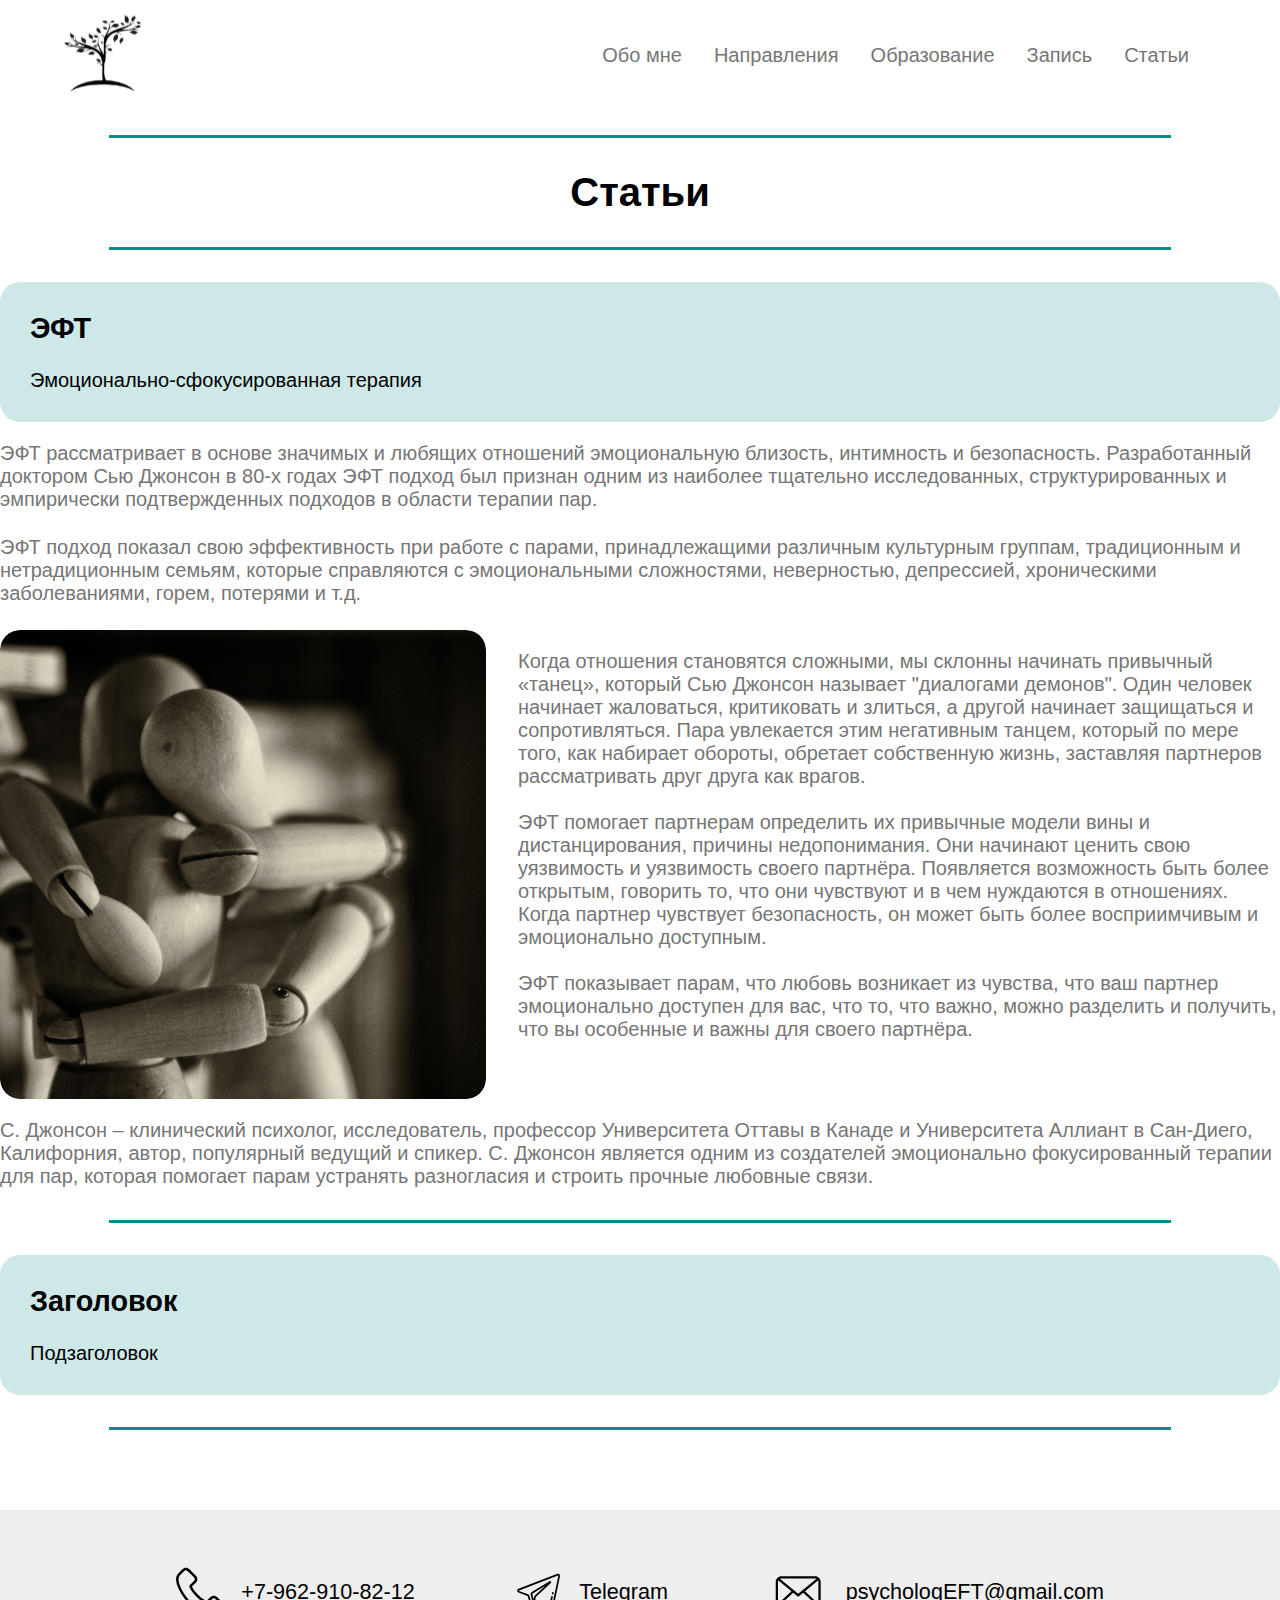
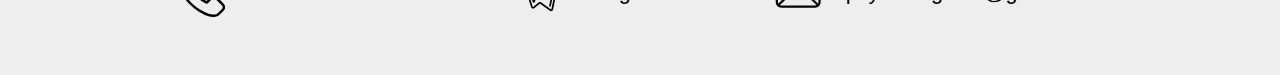
==== commit 178bd517: "fixes index on all pages" ====
--- a/Articles.html
+++ b/Articles.html
@@ -12,19 +12,42 @@
 
 <body>
     <header class="header">
-        <a href="Psychology.html" class="header__logo" target="_blank">
+        <a href="index.html" class="header__logo" target="_blank">
             <img src="./src/assets/images/logo.svg" alt="Главное лого - дерево." class="header__image"></a>
         <ul class="header__list">
-            <li class="header__item"><a href="Psychology.html" class="text header__link header__link_current"
+            <li class="header__item"><a href="index.html" class="text header__link header__link_current"
                     target="_blank">Обо мне</a></li>
-            <li class="header__item"><a href="Psychology.html#services" class="text header__link"
+            <li class="header__item"><a href="index.html#services" class="text header__link"
                     target="_blank">Направления</a></li>
             <li class="header__item"><a href="./Education.html" class="text header__link"
                     target="_blank">Образование</a></li>
-            <li class="header__item"><a href="Psychology.html#booking" class="text header__link"
-                    target="_blank">Запись</a></li>
+            <li class="header__item"><a href="index.html#booking" class="text header__link" target="_blank">Запись</a>
+            </li>
             <li class="header__item"><a href="#" class="text header__link" target="_blank">Статьи</a></li>
         </ul>
+        <div class="hamburger-menu">
+            <input id="hamburger-menu__toggle" type="checkbox" />
+            <label class="hamburger-menu__button" for="hamburger-menu__toggle">
+                <span></span>
+            </label>
+            <ul class="hamburger-menu__list">
+                <li class="hamburger-menu__item">
+                    <a href="index.html" class="text hamburger-menu__link">Обо мне</a>
+                </li>
+                <li class="hamburger-menu__item">
+                    <a href="index.html#services" class="text hamburger-menu__link">Направления</a>
+                </li>
+                <li class="hamburger-menu__item">
+                    <a href="./Education.html" class="text hamburger-menu__link" target="_blank">Образование</a>
+                </li>
+                <li class="hamburger-menu__item">
+                    <a href="index.html#booking" class="text hamburger-menu__link">Запись</a>
+                </li>
+                <li class="hamburger-menu__item">
+                    <a href="./Articles.html" class="text hamburger-menu__link" target="_blank">Статьи</a>
+                </li>
+            </ul>
+        </div>
     </header>
     <main class="main-container">
         <hr>
@@ -145,17 +168,61 @@
             </li>
             <li class="footer__item">
                 <a href="#" class="footer__link"><svg class="footer__icon footer__icon_telegram"
-                        xmlns="http://www.w3.org/2000/svg" viewBox="0 0 240 240">
-                        <path
-                            d="M66.964 134.874s-32.08-10.062-51.344-16.002c-17.542-6.693-1.57-14.928 6.015-17.59 7.585-2.66 186.38-71.948 194.94-75.233 8.94-4.147 19.884-.35 14.767 18.656-4.416 20.407-30.166 142.874-33.827 158.812-3.66 15.937-18.447 6.844-18.447 6.844l-83.21-61.442z"
-                            fill="none" stroke="#000" stroke-width="10" />
-                        <path d="M92.412 201.62s4.295.56 8.83-3.702c4.536-4.26 26.303-25.603 26.303-25.603" fill="none"
-                            stroke="#000" stroke-width="10" />
-                        <path
-                            d="M66.985 134.887l28.922 14.082-3.488 52.65s-4.928.843-6.25-3.613c-1.323-4.455-19.185-63.12-19.185-63.12z"
-                            fill-rule="evenodd" stroke="#000" stroke-width="10" stroke-linejoin="bevel" />
-                        <path d="M66.985 134.887s127.637-77.45 120.09-71.138c-7.55 6.312-91.168 85.22-91.168 85.22z"
-                            fill-rule="evenodd" stroke="#000" stroke-width="9.67" stroke-linejoin="bevel" />
+                        xmlns="http://www.w3.org/2000/svg" xmlns:xlink="http://www.w3.org/1999/xlink" version="1.1"
+                        id="Layer_1" x="0px" y="0px" viewBox="0 0 512 512" style="enable-background:new 0 0 512 512;"
+                        xml:space="preserve">
+                        <g>
+                            <g>
+                                <g>
+                                    <path
+                                        d="M385.268,121.919l-210.569,129.69c-11.916,7.356-17.555,21.885-13.716,35.323l22.768,80     c1.945,6.821,8.015,11.355,14.999,11.355c0.389,0,0.782-0.014,1.176-0.043c7.466-0.542,13.374-6.103,14.367-13.515l5.92-43.866     c0.798-5.902,3.642-11.392,8.001-15.45l173.765-161.524c5.251-4.869,5.945-12.842,1.618-18.545     C399.263,119.636,391.388,118.16,385.268,121.919z M214.32,290.478c-7.808,7.268-12.895,17.089-14.323,27.655l-2.871,21.278     l-16.527-58.072c-1.343-4.704,0.635-9.791,4.805-12.365l154.258-95.007L214.32,290.478z" />
+                                    <path
+                                        d="M503.67,37.382c-6.579-5.576-15.657-7.111-23.698-4.005L15.08,212.719C5.873,216.27-0.047,224.939,0,234.804     c0.048,9.874,6.055,18.495,15.316,21.965l108.59,40.529l42.359,136.225c2.326,7.489,8.197,13.308,15.703,15.566     c7.502,2.256,15.604,0.643,21.66-4.31l63.14-51.473c3.032-2.472,7.362-2.594,10.528-0.295l113.883,82.681     c4.097,2.978,8.932,4.511,13.823,4.511c2.865,0,5.749-0.526,8.517-1.596c7.486-2.895,12.93-9.312,14.56-17.163l83.429-401.309     C513.26,51.685,510.257,42.967,503.67,37.382z M491.536,55.99l-83.428,401.308c-0.302,1.45-1.346,2.053-1.942,2.284     c-0.6,0.232-1.785,0.489-2.997-0.393l-113.887-82.685c-5.091-3.696-11.077-5.531-17.052-5.531     c-6.518,0-13.027,2.185-18.347,6.519l-63.154,51.485c-1.124,0.92-2.291,0.756-2.885,0.577c-0.598-0.18-1.665-0.69-2.099-2.086     l-43.845-141.006c-0.937-3.013-3.217-5.423-6.173-6.527L22.462,237.662c-1.696-0.635-2.057-1.958-2.062-2.957     c-0.005-0.99,0.343-2.307,2.023-2.955L487.316,52.409c0.002-0.001,0.005-0.002,0.008-0.003c1.51-0.583,2.627,0.087,3.159,0.537     C491.017,53.398,491.867,54.398,491.536,55.99z" />
+                                </g>
+                            </g>
+                        </g>
+                        <g>
+                            <g>
+                                <path
+                                    d="M427.481,252.142c-5.506-1.196-10.936,2.299-12.131,7.804l-1.55,7.14c-1.195,5.505,2.299,10.936,7.804,12.131    c0.729,0.158,1.456,0.234,2.174,0.234c4.695,0,8.92-3.262,9.958-8.037l1.55-7.14C436.48,258.769,432.985,253.338,427.481,252.142z    " />
+                            </g>
+                        </g>
+                        <g>
+                            <g>
+                                <path
+                                    d="M417.281,299.122c-5.512-1.195-10.938,2.299-12.132,7.804l-23.459,108.051c-1.195,5.505,2.299,10.936,7.803,12.131    c0.73,0.158,1.457,0.234,2.174,0.234c4.696,0,8.92-3.262,9.958-8.037l23.459-108.052    C426.279,305.748,422.785,300.317,417.281,299.122z" />
+                            </g>
+                        </g>
+                        <g>
+                        </g>
+                        <g>
+                        </g>
+                        <g>
+                        </g>
+                        <g>
+                        </g>
+                        <g>
+                        </g>
+                        <g>
+                        </g>
+                        <g>
+                        </g>
+                        <g>
+                        </g>
+                        <g>
+                        </g>
+                        <g>
+                        </g>
+                        <g>
+                        </g>
+                        <g>
+                        </g>
+                        <g>
+                        </g>
+                        <g>
+                        </g>
+                        <g>
+                        </g>
                     </svg>
                     <p class="footer__text">Telegram</p>
                 </a>
--- a/src/assets/styles/main.css
+++ b/src/assets/styles/main.css
@@ -67,7 +67,7 @@
 .education {
   display: grid;
   grid-template-columns: 1fr 2fr;
-  grid-template-rows: 1fr 33rem;
+  grid-template-rows: 1fr 27rem;
   text-align: left;
   margin-top: 3rem;
 }
@@ -87,7 +87,7 @@
 
 @media (min-width: 320px) and (max-width: 1023px) {
   .education-gallery__img {
-    width: 38vh;
+    width: 42vh;
   }
 }
 .education-gallery__item-1 {
@@ -171,31 +171,25 @@
 .education-gallery {
   margin-left: 1em;
   display: grid;
-  height: 48em;
   grid-template-columns: repeat(6, 1fr);
-  grid-template-rows: 1fr 10px 1fr 1fr;
+  grid-template-rows: 1fr 10px 1fr;
   column-gap: 3em;
   row-gap: 1em;
   align-items: baseline;
   justify-items: center;
-  margin-top: 4em;
+  margin-top: 3em;
 }
 
 @media (min-width: 320px) and (max-width: 1023px) {
   .education-gallery {
-    margin: 2rem 0 50rem 0;
+    margin: 4rem 0 0 0;
     display: flex;
     flex-direction: column;
     justify-content: space-between;
     align-items: center;
-    padding-bottom: 2rem;
-  }
-}
-.title-box {
-  margin-top: 3em;
-  text-align: center;
-}
-
+    height: 50%;
+  }
+}
 .title_center {
   text-align: center;
 }
@@ -209,7 +203,6 @@
     font-family: inherit;
     font-weight: 700;
     font-size: 30px;
-    width: 100%;
   }
 }
 .title_size-s {
@@ -229,7 +222,6 @@
   .title_mobile-border {
     border-top: 3px solid rgb(7, 140, 137);
     border-bottom: 3px solid rgb(7, 140, 137);
-    padding: 0.6em;
   }
 }
 .title {
@@ -240,6 +232,22 @@
   font-weight: 700;
 }
 
+@media (min-width: 320px) and (max-width: 768px) {
+  .title {
+    margin-top: 1em;
+    margin-bottom: 1rem;
+    padding: 0.2em;
+  }
+}
+.title-none {
+  display: none;
+}
+
+@media (min-width: 320px) and (max-width: 768px) {
+  .title-none {
+    display: block;
+  }
+}
 .text {
   font-family: inherit;
   font-size: 20px;
@@ -275,14 +283,12 @@
 .services__title {
   display: flex;
   justify-content: center;
-  margin-top: 54px;
 }
 
 @media (min-width: 320px) and (max-width: 1023px) {
   .services__title {
     display: flex;
     text-align: center;
-    padding: 1rem 2%;
     font-size: 34px;
   }
 }
@@ -353,13 +359,16 @@
 .principles__tittle {
   display: flex;
   justify-content: center;
-  margin-bottom: 30px;
 }
 
 @media (min-width: 320px) and (max-width: 1023px) {
   .principles__tittle {
-    margin-bottom: 1rem;
     text-align: center;
+  }
+}
+@media (min-width: 320px) and (max-width: 768px) {
+  .principles__tittle {
+    display: none;
   }
 }
 @media (min-width: 320px) and (max-width: 1023px) {
@@ -369,7 +378,7 @@
 }
 .principle_description {
   display: block;
-  margin: 30px auto 83px;
+  margin: 3em auto 83px;
   padding: 1em 2em;
   line-height: 2rem;
   max-width: 40rem;
@@ -382,7 +391,7 @@
   .principle_description {
     margin-bottom: 1rem;
     padding: 1rem;
-    text-align: justify;
+    text-align: left;
   }
 }
 .main-container {
@@ -397,14 +406,14 @@
   .main-container {
     display: block;
     margin: 1.5em;
-    margin-top: 100px;
+    margin-top: 115px;
   }
 }
 @media (min-width: 480px) and (max-width: 1024px) {
   .main-container {
     display: block;
     margin: 2.5em;
-    margin-top: 100px;
+    margin-top: 115px;
   }
 }
 .footer__icon {
@@ -498,7 +507,7 @@
 .footer {
   margin-top: 5rem;
   padding: 0;
-  background-color: rgba(238, 238, 238, 0.92);
+  background-color: hsla(0deg, 0%, 93%, 0.92);
 }
 
 hr {
@@ -510,13 +519,13 @@
   height: 3px;
 }
 
-@media (min-width: 320px) and (max-width: 767px) {
+@media (min-width: 320px) and (max-width: 768px) {
   hr {
     display: none;
     width: 19.12rem;
   }
 }
-@media (min-width: 768px) and (max-width: 1023px) {
+@media (min-width: 769px) and (max-width: 1024px) {
   hr {
     width: 73%;
   }
@@ -532,7 +541,7 @@
   }
 }
 .articles {
-  margin-bottom: 6em;
+  margin-bottom: 4em;
 }
 
 @media (min-width: 480px) and (max-width: 768px) {
@@ -594,6 +603,7 @@
 
 .articles-card__icon:hover {
   transform: scale(1.07);
+  transition-duration: 0.25s;
 }
 
 .articles-card {
@@ -601,7 +611,7 @@
   max-width: 19em;
   margin: 0;
   padding: 4.56rem 3rem 1.62rem 3.93rem;
-  background-color: rgba(238, 238, 238, 0.92);
+  background-color: hsla(0deg, 0%, 93%, 0.92);
   text-align: left;
   border-radius: 20px;
 }
@@ -637,7 +647,7 @@
 }
 
 .article__title-wrapper {
-  padding: 40px;
+  padding: 30px;
   margin-top: 20px;
   background-color: rgba(7, 140, 137, 0.2);
   border-radius: 20px;
@@ -672,16 +682,10 @@
   margin-left: 2em;
 }
 
-@media (min-width: 320px) and (max-width: 480px) {
+@media (min-width: 320px) and (max-width: 767px) {
   .about__img-item {
-    margin: 4em auto auto auto;
-  }
-}
-@media (min-width: 481px) and (max-width: 768px) {
-  .about__img-item {
-    max-width: 20em;
-    max-height: 25em;
-    margin: 6em auto auto auto;
+    margin-left: 0;
+    margin-top: 1em;
   }
 }
 .about__img {
@@ -693,6 +697,7 @@
   .about__img {
     max-width: 16em;
     max-height: 25em;
+    align-self: center;
   }
 }
 @media (min-width: 768px) and (max-width: 1024px) {
@@ -726,14 +731,25 @@
 
 @media (min-width: 320px) and (max-width: 767px) {
   .about {
-    display: flex;
-    flex-direction: column;
+    display: none;
   }
 }
 @media (min-width: 768px) and (max-width: 1023px) {
   .about {
     display: flex;
     flex-direction: row;
+  }
+}
+.about-mobile {
+  display: none;
+}
+
+@media (min-width: 320px) and (max-width: 767px) {
+  .about-mobile {
+    height: 46em;
+    display: flex;
+    flex-direction: column;
+    text-align: center;
   }
 }
 .btn__link {
@@ -749,8 +765,21 @@
     font-size: 18px;
   }
 }
+@media (min-width: 768px) and (max-width: 1023px) {
+  .btn__booking {
+    margin-top: 1em;
+  }
+}
+@media (min-width: 320px) and (max-width: 767px) {
+  .btn__booking {
+    border: 1px solid red;
+    text-align: center;
+    margin-left: 0;
+    margin-top: 0;
+  }
+}
 .btn {
-  margin-top: 5em;
+  margin-top: 4em;
   transition: 1s;
 }
 
@@ -758,9 +787,9 @@
   transform: scale(1.1);
 }
 
-@media (min-width: 320px) and (max-width: 480px) {
+@media (min-width: 320px) and (max-width: 767px) {
   .btn {
-    margin-top: 4em;
+    margin-top: 2em;
   }
 }
 .header__item {
@@ -787,17 +816,26 @@
   list-style: none;
 }
 
+@media (min-width: 320px) and (max-width: 767px) {
+  .header__list {
+    display: none;
+  }
+}
 .header__logo {
+  margin: 0;
   margin-left: 4rem;
+  padding: 0;
 }
 
 @media (min-width: 320px) and (max-width: 767px) {
   .header__logo {
-    margin: 0;
+    margin-left: 0;
     order: 2;
   }
 }
 .header__image {
+  margin: 0;
+  padding: 0;
   width: 77px;
   height: 106px;
 }
@@ -813,4 +851,164 @@
   background-color: #ffffff;
 }
 
+@media (max-width: 768px) {
+  .header {
+    padding-right: 4rem;
+    position: fixed;
+  }
+}
+.booking__image {
+  max-height: 500px;
+  margin-left: 8%;
+}
+
+@media (min-width: 320px) and (max-width: 767px) {
+  .booking__image {
+    display: none;
+  }
+}
+@media (min-width: 768px) and (max-width: 1023px) {
+  .booking__image {
+    max-width: 50%;
+    margin-left: 5%;
+  }
+}
+.booking__info {
+  align-self: center;
+  text-align: center;
+  font-weight: bold;
+  line-height: 1.3;
+  margin-top: 3rem;
+  margin-bottom: 3.8rem;
+}
+
+@media (min-width: 320px) and (max-width: 767px) {
+  .booking__info {
+    margin-bottom: 0;
+  }
+}
+.booking-block2 {
+  display: flex;
+  flex-direction: row;
+  justify-content: center;
+  height: 30em;
+}
+
+@media (min-width: 320px) and (max-width: 767px) {
+  .booking-block2 {
+    display: flex;
+    flex-direction: column;
+    justify-content: center;
+  }
+}
+.booking-block2__text {
+  display: flex;
+  flex-direction: column;
+  margin-top: 5em;
+  background-color: hsla(0deg, 0%, 93%, 0.92);
+  margin-right: 1em;
+  padding: 2em;
+  border-radius: 20px;
+}
+
+@media (min-width: 320px) and (max-width: 767px) {
+  .booking-block2__text {
+    margin: 2em auto;
+    width: 70%;
+  }
+}
+.hamburger-menu__button {
+  display: flex;
+  align-items: center;
+  position: fixed;
+  top: 20px;
+  left: 20px;
+  width: 60px;
+  height: 60px;
+  border-radius: 50px;
+  background-color: hsla(0deg, 0%, 93%, 0.92);
+  z-index: 1;
+}
+
+.hamburger-menu__button > span,
+.hamburger-menu__button > span::before,
+.hamburger-menu__button > span::after {
+  display: block;
+  position: absolute;
+  left: 10px;
+  width: 20px;
+  height: 3px;
+  background-color: rgb(118, 118, 118);
+  transition-duration: 0.25s;
+}
+
+.hamburger-menu__button > span::before {
+  content: "";
+  top: -8px;
+}
+
+.hamburger-menu__button > span::after {
+  content: "";
+  top: 8px;
+}
+
+#hamburger-menu__toggle {
+  opacity: 0;
+}
+
+#hamburger-menu__toggle:checked ~ .hamburger-menu__button > span {
+  transform: rotate(45deg);
+}
+
+#hamburger-menu__toggle:checked ~ .hamburger-menu__button > span::before {
+  top: 0;
+  transform: rotate(0);
+}
+
+#hamburger-menu__toggle:checked ~ .hamburger-menu__button > span::after {
+  top: 0;
+  transform: rotate(90deg);
+}
+
+#hamburger-menu__toggle:checked ~ .hamburger-menu__list {
+  visibility: visible;
+  left: 0;
+}
+
+.hamburger-menu__item {
+  display: block;
+  padding: 12px 14px;
+  color: rgb(118, 118, 118);
+  transition-duration: 0.25s;
+}
+
+.hamburger-menu__link {
+  text-decoration: none;
+}
+.hamburger-menu__link:hover {
+  color: rgb(0, 0, 0);
+}
+
+.hamburger-menu__list {
+  display: block;
+  position: fixed;
+  visibility: hidden;
+  top: 0;
+  left: -100%;
+  width: 250px;
+  height: 100%;
+  margin: 0;
+  padding: 80px 0;
+  list-style-type: none;
+  text-align: right;
+  background-color: #EEEEEE;
+  transition-duration: 0.25s;
+}
+
+@media (min-width: 768px) {
+  .hamburger-menu {
+    display: none;
+  }
+}
+
 /*# sourceMappingURL=main.css.map */
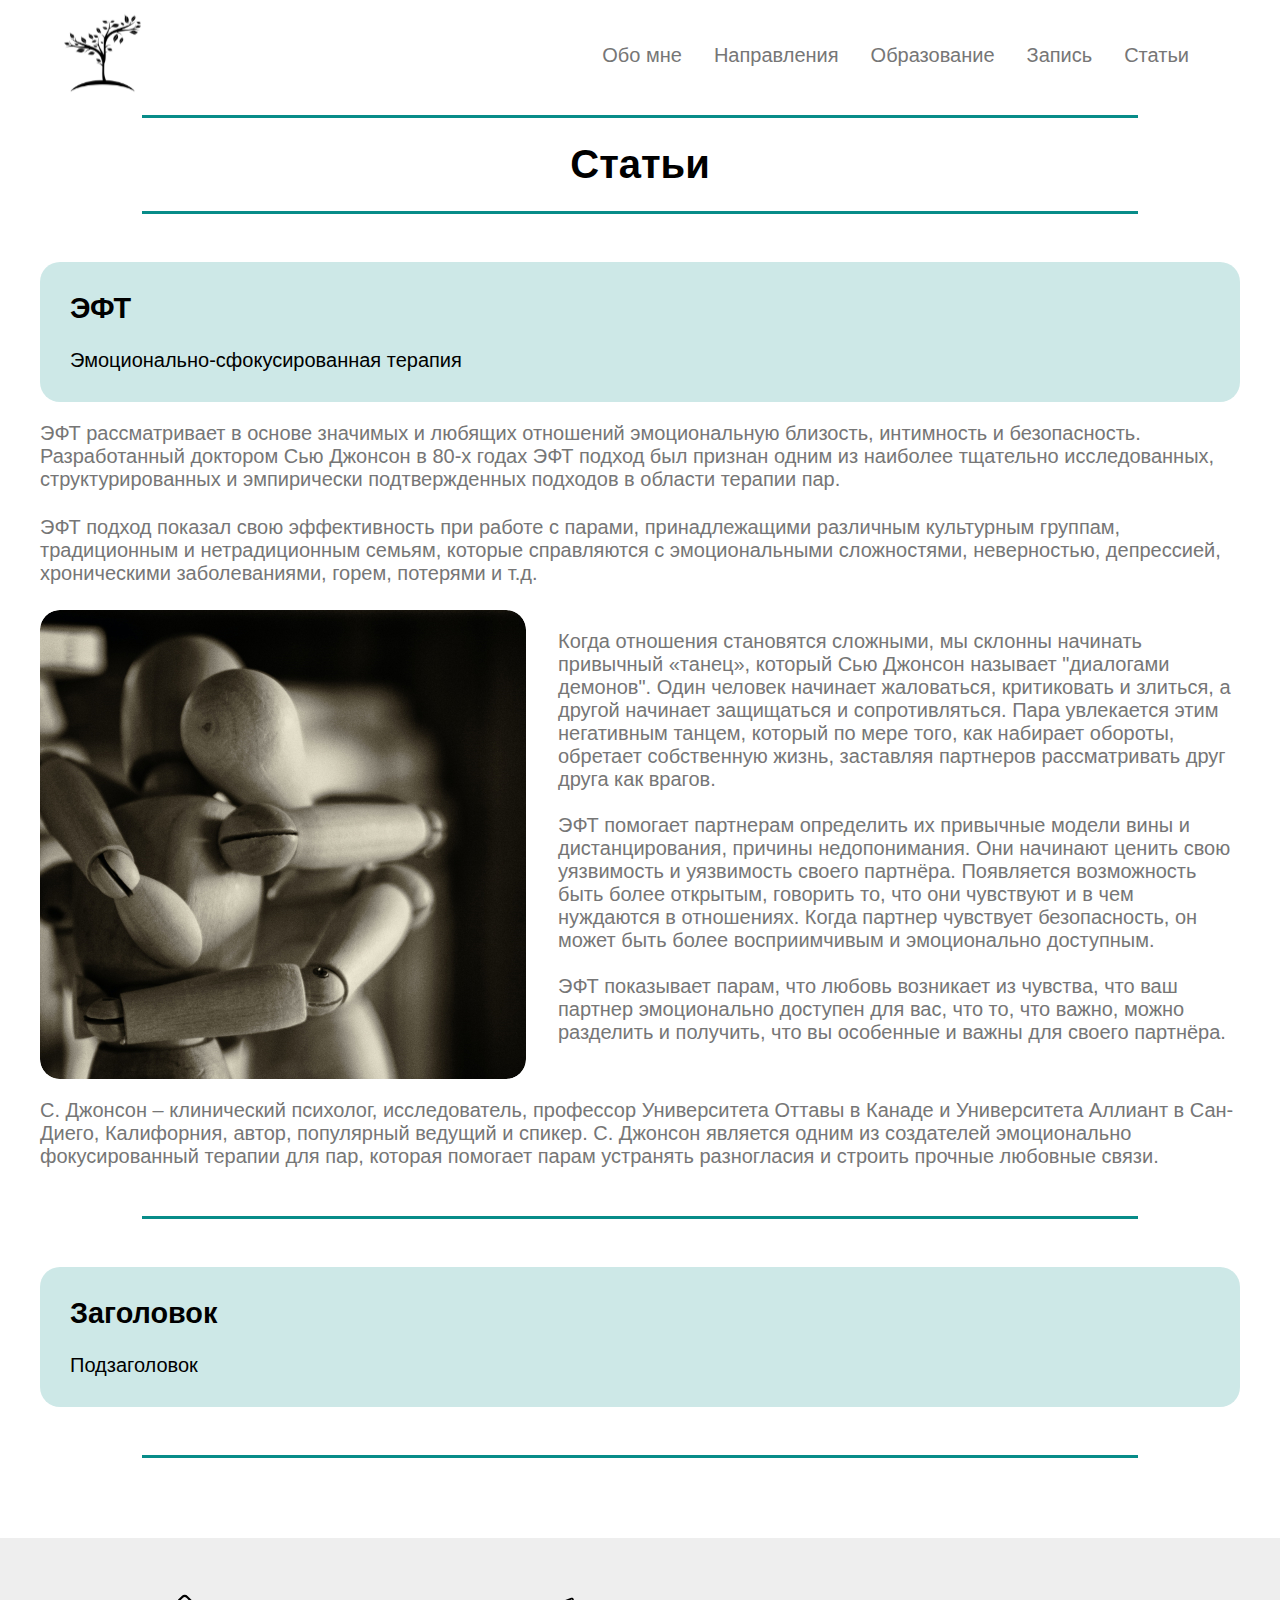
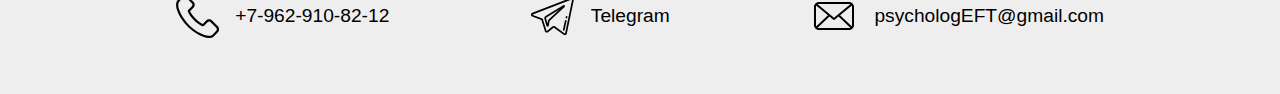
==== commit 3c3db3c5: "Merge pull request #17 from IrinaShvetz-Shust/test" ====
--- a/Articles.html
+++ b/Articles.html
@@ -167,7 +167,7 @@
                 </a>
             </li>
             <li class="footer__item">
-                <a href="#" class="footer__link"><svg class="footer__icon footer__icon_telegram"
+                <a href="https://t.me/NataliaEFT" class="footer__link"><svg class="footer__icon footer__icon_telegram"
                         xmlns="http://www.w3.org/2000/svg" xmlns:xlink="http://www.w3.org/1999/xlink" version="1.1"
                         id="Layer_1" x="0px" y="0px" viewBox="0 0 512 512" style="enable-background:new 0 0 512 512;"
                         xml:space="preserve">
--- a/src/assets/styles/main.css
+++ b/src/assets/styles/main.css
@@ -69,7 +69,7 @@
   grid-template-columns: 1fr 2fr;
   grid-template-rows: 1fr 27rem;
   text-align: left;
-  margin-top: 3rem;
+  margin: 3rem 0;
 }
 
 @media (min-width: 320px) and (max-width: 1023px) {
@@ -177,7 +177,7 @@
   row-gap: 1em;
   align-items: baseline;
   justify-items: center;
-  margin-top: 3em;
+  margin: 3em 0;
 }
 
 @media (min-width: 320px) and (max-width: 1023px) {
@@ -226,6 +226,7 @@
 }
 .title {
   margin: 0;
+  margin: 1.5rem 0;
   padding: 0;
   font-family: inherit;
   font-size: 2.5rem;
@@ -272,7 +273,9 @@
     display: none;
   }
   .services__image-mobile {
+    max-width: 400px;
     margin-bottom: 1rem;
+    align-self: center;
   }
 }
 @media (min-width: 1024px) {
@@ -339,14 +342,19 @@
 }
 @media (min-width: 320px) and (max-width: 1023px) {
   .services__text-description {
+    max-width: none;
     margin-bottom: 2rem;
     text-align: justify;
   }
 }
+.services {
+  margin: 3rem 0 4rem;
+}
+
 .services-block {
   display: flex;
   flex-direction: row;
-  margin: 5rem 0 3rem 0;
+  margin-top: 3rem;
 }
 
 @media (min-width: 320px) and (max-width: 1023px) {
@@ -354,6 +362,9 @@
     display: flex;
     flex-direction: column;
     margin: 1rem 0 0 0;
+  }
+  .services {
+    margin: 1rem 0;
   }
 }
 .principles__tittle {
@@ -376,6 +387,10 @@
     margin: 0;
   }
 }
+.principles {
+  margin: 3rem 0 4rem;
+}
+
 .principle_description {
   display: block;
   margin: 3em auto 83px;
@@ -406,10 +421,10 @@
   .main-container {
     display: block;
     margin: 1.5em;
-    margin-top: 115px;
-  }
-}
-@media (min-width: 480px) and (max-width: 1024px) {
+    margin-top: 120px;
+  }
+}
+@media (min-width: 480px) and (max-width: 1320px) {
   .main-container {
     display: block;
     margin: 2.5em;
@@ -422,24 +437,52 @@
   margin-right: 1rem;
 }
 .footer__icon_telephone {
-  width: 3.08rem;
+  width: 2.7rem;
   height: 3.3rem;
 }
 .footer__icon_telegram {
-  width: 3.08rem;
+  width: 2.8rem;
   height: 2.68rem;
 }
 .footer__icon_mail {
-  width: 3.9rem;
+  width: 3rem;
   height: 3.37rem;
 }
 
 @media (min-width: 480px) and (max-width: 768px) {
+  .footer__icon {
+    padding: 0;
+    margin: 0;
+    margin-right: 0;
+  }
+  .footer__icon_telephone {
+    width: 2rem;
+  }
+  .footer__icon_telegram {
+    width: 2rem;
+  }
+  .footer__icon_mail {
+    width: 2.5rem;
+  }
   .footer__icon:hover {
     fill: rgb(7, 140, 137);
   }
 }
 @media (min-width: 768px) and (max-width: 1024px) {
+  .footer__icon {
+    padding: 0;
+    margin: 0;
+    margin-right: 0;
+  }
+  .footer__icon_telephone {
+    width: 2rem;
+  }
+  .footer__icon_telegram {
+    width: 2rem;
+  }
+  .footer__icon_mail {
+    width: 2.5rem;
+  }
   .footer__icon:hover {
     fill: rgb(7, 140, 137);
   }
@@ -482,7 +525,7 @@
 }
 .footer__text {
   font-family: inherit;
-  font-size: 1.35rem;
+  font-size: 1.2rem;
   font-weight: 400;
 }
 .footer__text:hover {
@@ -513,7 +556,7 @@
 hr {
   display: block;
   width: 83%;
-  margin: 2rem auto;
+  margin: 0 auto;
   background-color: rgb(7, 140, 137);
   border: none;
   height: 3px;
@@ -541,7 +584,7 @@
   }
 }
 .articles {
-  margin-bottom: 4em;
+  margin: 3rem 0 4rem;
 }
 
 @media (min-width: 480px) and (max-width: 768px) {
@@ -549,6 +592,7 @@
     display: flex;
     flex-direction: column;
     justify-content: center;
+    margin-top: 0;
   }
 }
 .articles-card__link {
@@ -576,25 +620,13 @@
 
 .articles-card__wrapper {
   display: flex;
-  justify-content: space-between;
-}
-
-@media (max-width: 480px) {
+}
+
+@media (max-width: 1024px) {
   .articles-card__wrapper {
     flex-direction: column;
     justify-content: center;
-  }
-}
-@media (min-width: 480px) and (max-width: 768px) {
-  .articles-card__wrapper {
-    flex-direction: column;
-    justify-content: center;
-  }
-}
-@media (min-width: 768px) and (max-width: 1024px) {
-  .articles-card__wrapper {
-    flex-wrap: wrap;
-    justify-content: center;
+    align-items: center;
   }
 }
 .articles-card__link-text {
@@ -610,29 +642,21 @@
   display: grid;
   max-width: 19em;
   margin: 0;
+  margin-right: 2rem;
   padding: 4.56rem 3rem 1.62rem 3.93rem;
   background-color: hsla(0deg, 0%, 93%, 0.92);
   text-align: left;
   border-radius: 20px;
 }
-
-@media (max-width: 480px) {
+.articles-card_last {
+  margin-right: 0;
+}
+
+@media (max-width: 1024px) {
   .articles-card {
     max-width: 18rem;
     margin-bottom: 2.5em;
     margin-right: 0;
-  }
-}
-@media (min-width: 480px) and (max-width: 768px) {
-  .articles-card {
-    max-width: 18rem;
-    margin-bottom: 15px;
-    margin-right: 0;
-  }
-}
-@media (min-width: 768px) and (max-width: 1024px) {
-  .articles-card {
-    margin-bottom: 10px;
   }
 }
 .article__image {
@@ -678,6 +702,10 @@
     justify-content: center;
   }
 }
+.article {
+  margin: 3rem 0;
+}
+
 .about__img-item {
   margin-left: 2em;
 }
@@ -726,7 +754,7 @@
   display: flex;
   flex-direction: row;
   justify-content: center;
-  margin-top: 4em;
+  margin: 3rem 0 4rem;
 }
 
 @media (min-width: 320px) and (max-width: 767px) {
@@ -770,9 +798,10 @@
     margin-top: 1em;
   }
 }
-@media (min-width: 320px) and (max-width: 767px) {
+@media (min-width: 320px) and (max-width: 1024px) {
   .btn__booking {
-    border: 1px solid red;
+    display: flex;
+    justify-content: center;
     text-align: center;
     margin-left: 0;
     margin-top: 0;
@@ -789,7 +818,7 @@
 
 @media (min-width: 320px) and (max-width: 767px) {
   .btn {
-    margin-top: 2em;
+    margin-top: 3em;
   }
 }
 .header__item {
@@ -816,7 +845,7 @@
   list-style: none;
 }
 
-@media (min-width: 320px) and (max-width: 767px) {
+@media (max-width: 1024px) {
   .header__list {
     display: none;
   }
@@ -827,9 +856,10 @@
   padding: 0;
 }
 
-@media (min-width: 320px) and (max-width: 767px) {
+@media (max-width: 1024px) {
   .header__logo {
     margin-left: 0;
+    margin-right: 6.5rem;
     order: 2;
   }
 }
@@ -851,9 +881,10 @@
   background-color: #ffffff;
 }
 
-@media (max-width: 768px) {
+@media (max-width: 1024px) {
   .header {
     padding-right: 4rem;
+    padding-left: 4rem;
     position: fixed;
   }
 }
@@ -884,14 +915,17 @@
 
 @media (min-width: 320px) and (max-width: 767px) {
   .booking__info {
-    margin-bottom: 0;
-  }
-}
+    margin-bottom: 3rem;
+  }
+}
+.booking {
+  margin: 3rem 0 4rem;
+}
+
 .booking-block2 {
   display: flex;
   flex-direction: row;
   justify-content: center;
-  height: 30em;
 }
 
 @media (min-width: 320px) and (max-width: 767px) {
@@ -904,16 +938,18 @@
 .booking-block2__text {
   display: flex;
   flex-direction: column;
-  margin-top: 5em;
+  margin-top: 2.5em;
   background-color: hsla(0deg, 0%, 93%, 0.92);
   margin-right: 1em;
   padding: 2em;
   border-radius: 20px;
 }
 
-@media (min-width: 320px) and (max-width: 767px) {
+@media (min-width: 320px) and (max-width: 1024px) {
   .booking-block2__text {
-    margin: 2em auto;
+    margin: 0 auto;
+    margin-top: 0;
+    margin-bottom: 2rem;
     width: 70%;
   }
 }
@@ -922,12 +958,16 @@
   align-items: center;
   position: fixed;
   top: 20px;
-  left: 20px;
+  left: 45px;
   width: 60px;
   height: 60px;
   border-radius: 50px;
   background-color: hsla(0deg, 0%, 93%, 0.92);
   z-index: 1;
+  cursor: pointer;
+}
+.hamburger-menu__button:hover {
+  background-color: rgba(7, 140, 137, 0.2);
 }
 
 .hamburger-menu__button > span,
@@ -957,17 +997,17 @@
 }
 
 #hamburger-menu__toggle:checked ~ .hamburger-menu__button > span {
-  transform: rotate(45deg);
+  width: 0;
 }
 
 #hamburger-menu__toggle:checked ~ .hamburger-menu__button > span::before {
   top: 0;
-  transform: rotate(0);
+  transform: rotate(-45deg);
 }
 
 #hamburger-menu__toggle:checked ~ .hamburger-menu__button > span::after {
   top: 0;
-  transform: rotate(90deg);
+  transform: rotate(45deg);
 }
 
 #hamburger-menu__toggle:checked ~ .hamburger-menu__list {
@@ -1005,7 +1045,7 @@
   transition-duration: 0.25s;
 }
 
-@media (min-width: 768px) {
+@media (min-width: 1024px) {
   .hamburger-menu {
     display: none;
   }
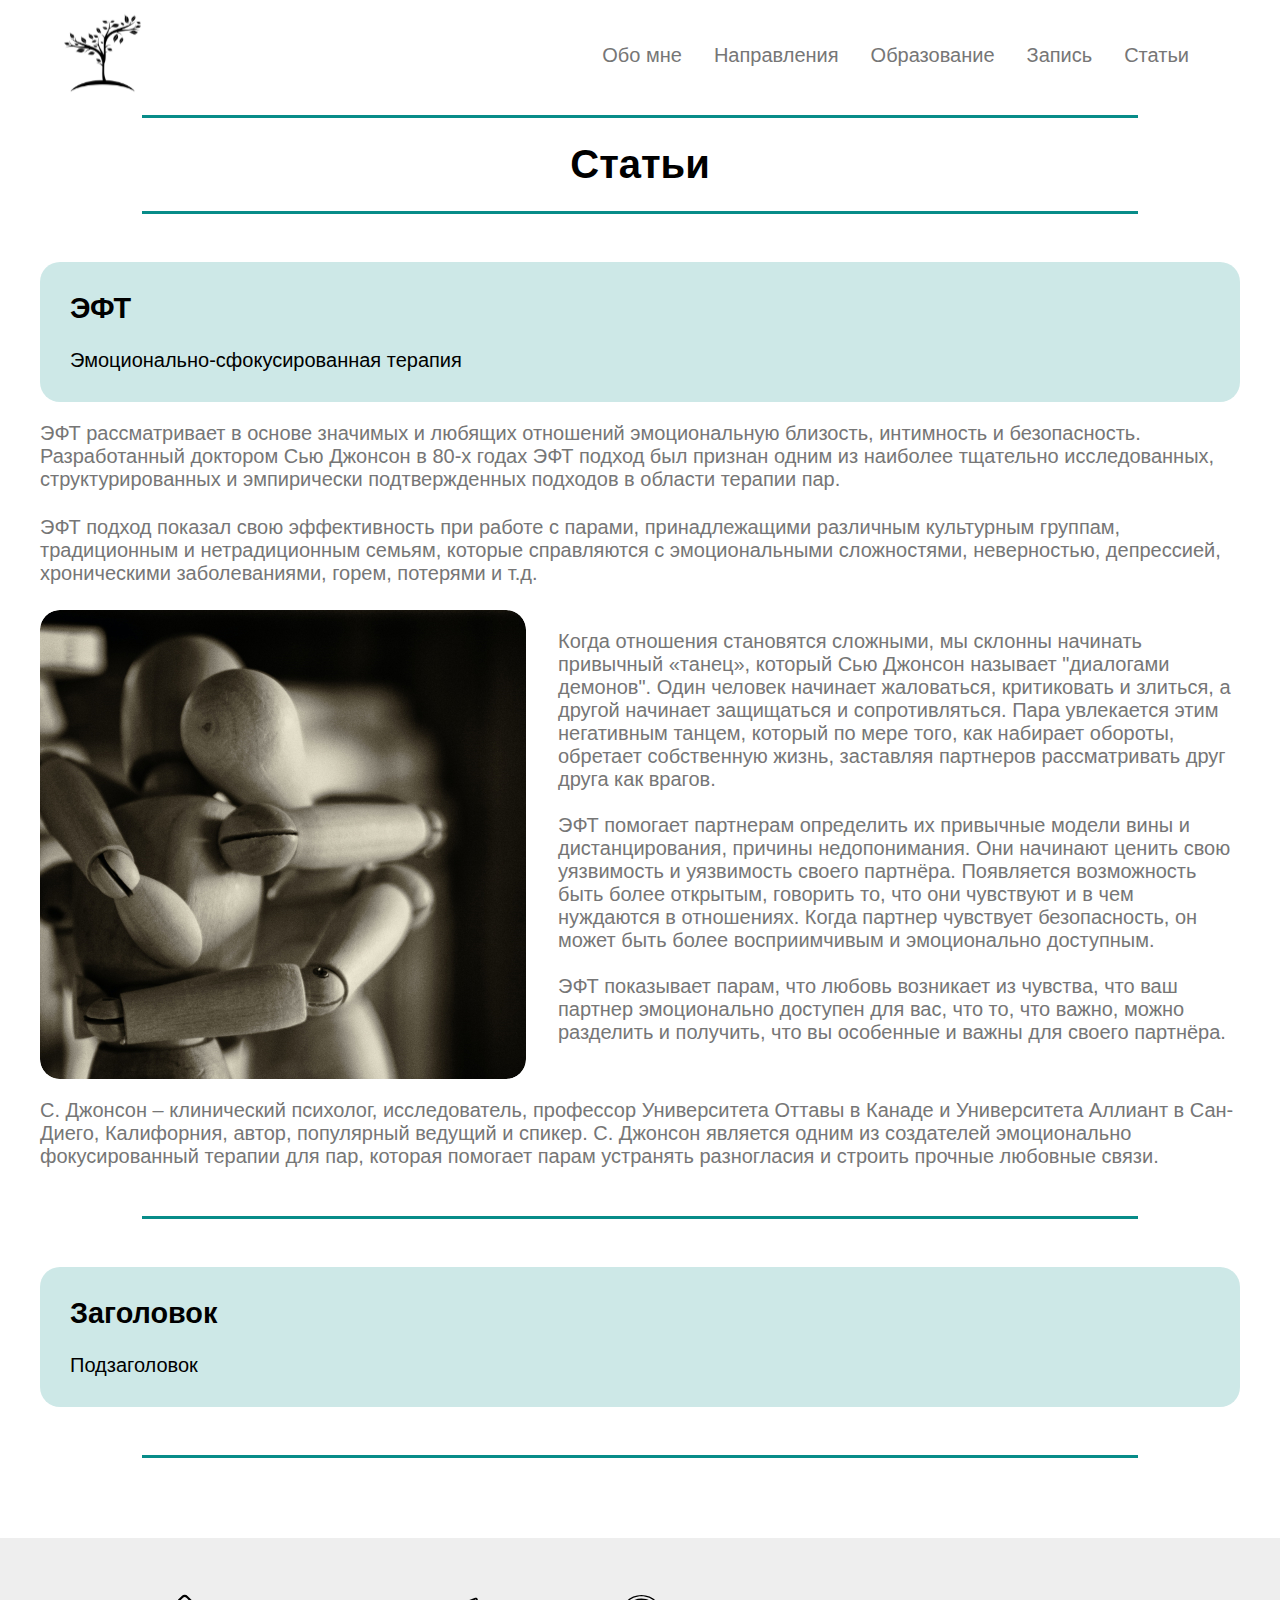
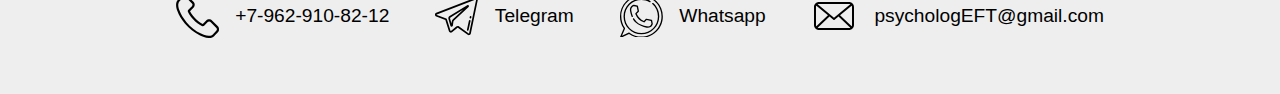
==== commit 220c1dee: "adds faq, wa button" ====
--- a/Articles.html
+++ b/Articles.html
@@ -228,7 +228,32 @@
                 </a>
             </li>
             <li class="footer__item">
-                <a href="mailto:kovshar@mail.ru" class="footer__link"><svg class="footer__icon footer__icon_mail"
+                <a href="" class="footer__link"><svg class="footer__icon footer__icon_telegram" version="1.1"
+                        id="Layer_1" xmlns="http://www.w3.org/2000/svg" xmlns:xlink="http://www.w3.org/1999/xlink"
+                        viewBox="0 0 512 512" xml:space="preserve">
+                        <g>
+                            <g>
+                                <path
+                                    d="M437.019,74.981C388.667,26.629,324.38,0,256,0S123.333,26.629,74.981,74.981C26.629,123.333,0,187.62,0,256    c0,51.582,15.212,101.126,44.038,143.582L0.648,500.825c-2.843,6.632,4.272,13.513,10.815,10.396l96.843-46.115    C151.658,495.802,202.618,512,256,512c68.38,0,132.667-26.628,181.019-74.981C485.372,388.668,512,324.38,512,256    S485.372,123.333,437.019,74.981z M256,495.967c-51.553,0-100.69-16.112-142.1-46.596c-2.356-1.735-5.558-2.039-8.199-0.781    L23.756,487.61l36.766-85.784c1.096-2.558,0.788-5.501-0.816-7.775C31.135,353.5,16.033,305.764,16.033,256    C16.033,123.682,123.682,16.033,256,16.033S495.967,123.682,495.967,256S388.318,495.967,256,495.967z" />
+                            </g>
+                        </g>
+                        <g>
+                            <g>
+                                <path
+                                    d="M397.05,96.066c-3.318-2.931-8.385-2.613-11.315,0.706c-2.93,3.319-2.613,8.385,0.705,11.315    c42.433,37.451,66.771,91.363,66.771,147.913c0,108.743-88.469,197.211-197.211,197.211    c-108.743,0-197.211-88.468-197.211-197.211S147.257,58.789,256,58.789c34.673,0,68.768,9.122,98.6,26.379    c3.833,2.218,8.737,0.907,10.954-2.926s0.908-8.736-2.924-10.954C330.359,52.623,293.487,42.756,256,42.756    C138.416,42.756,42.756,138.416,42.756,256S138.416,469.244,256,469.244S469.244,373.584,469.244,256    C469.244,194.852,442.93,136.559,397.05,96.066z" />
+                            </g>
+                        </g>
+                        <g>
+                            <g>
+                                <path
+                                    d="M392.149,342.917l-7.689-41.647c-0.595-3.225-3.096-5.762-6.311-6.406l-60.465-12.092    c-2.628-0.522-5.346,0.299-7.241,2.194l-24.826,24.827c-41.844-18.678-64.966-41.848-85.333-85.484l24.751-24.751    c1.895-1.895,2.718-4.612,2.192-7.241l-12.092-60.466c-0.643-3.216-3.181-5.716-6.406-6.312l-41.647-7.689    c-1.07-0.198-2.17-0.175-3.231,0.066c-10.898,2.477-20.843,7.97-28.756,15.884c-13.703,13.703-18.937,33.724-15.134,57.897    c3.465,22.03,10.454,45.99,19.678,67.467c1.748,4.069,6.463,5.951,10.53,4.202c4.068-1.748,5.949-6.461,4.202-10.53    c-8.713-20.284-15.308-42.883-18.572-63.631c-3.015-19.171,0.562-33.997,10.633-44.068c5.399-5.4,12.091-9.253,19.436-11.207    l34.612,6.39l10.187,50.934l-25.652,25.652c-2.349,2.349-3.007,5.903-1.651,8.937c23.32,52.224,50.677,79.559,100.937,100.858    c3.01,1.273,6.487,0.596,8.797-1.713l25.651-25.652l50.933,10.187l6.391,34.612c-1.953,7.343-5.807,14.035-11.206,19.436    c-10.072,10.07-24.901,13.648-44.069,10.632c-38.321-6.029-91.477-24.633-125.737-58.757l-0.492-0.493    c-9.305-9.341-17.968-20.672-25.75-33.68c-2.271-3.799-7.194-5.037-10.995-2.764c-3.8,2.272-5.037,7.196-2.764,10.995    c8.451,14.128,17.921,26.497,28.178,36.797l0.496,0.494c36.988,36.842,93.768,56.828,134.571,63.246    c16.27,2.56,33.749,1.36,48.085-7.402c3.563-2.177,6.86-4.779,9.812-7.731c7.915-7.916,13.408-17.86,15.883-28.758    C392.325,345.087,392.347,343.987,392.149,342.917z" />
+                            </g>
+                        </g>
+                    </svg>
+                    <p class="footer__text">Whatsapp</p>
+                </a>
+            <li class="footer__item">
+                <a href="mailto:psychologEFT@gmail.com" class="footer__link"><svg class="footer__icon footer__icon_mail"
                         xmlns="http://www.w3.org/2000/svg" viewBox="0 0 24 24">
                         <path
                             d="M3.84674576,17.8602756 C4.0442161,17.955959 4.26584099,18.0096122 4.49999728,18.0096122 L19.5,18.0096122 C19.734157,18.0096122 19.9557825,17.9559587 20.1532533,17.8602747 L14.2446247,12.2992125 L12.3178536,13.8859651 C12.1332257,14.0380116 11.8667743,14.0380116 11.6821464,13.8859651 L9.75537533,12.2992125 L3.84674576,17.8602756 L3.84674576,17.8602756 Z M3.1430925,17.1498223 C3.1477226,17.1451097 3.15246435,17.1404678 3.15731765,17.1359 L8.97720082,11.6583629 L3.18214637,6.88596512 C3.16950983,6.87555855 3.15751523,6.86466152 3.14616744,6.85332433 C3.05246763,7.04913384 2.99999728,7.26843937 2.99999728,7.5 L2.99999728,16.5096122 C2.99999728,16.7386275 3.05132045,16.9556556 3.1430925,17.1498223 L3.1430925,17.1498223 Z M20.8569057,17.1498204 C20.9486772,16.9556542 21,16.7386268 21,16.5096122 L21,7.5 C21,7.26844009 20.94753,7.04913522 20.8538307,6.85332617 C20.8424835,6.86466269 20.8304895,6.87555911 20.8178536,6.88596512 L15.0227992,11.6583629 L20.8426823,17.1359 C20.847535,17.1404672 20.8522762,17.1451085 20.8569057,17.1498204 L20.8569057,17.1498204 Z M20.1444281,6.14509696 C19.9491886,6.05206979 19.7306751,6 19.5,6 L4.49999728,6 C4.26932289,6 4.05080997,6.05206949 3.85557086,6.14509614 L12,12.8522731 L20.1444281,6.14509696 L20.1444281,6.14509696 Z M4.49999728,5 L19.5,5 C20.8807119,5 22,6.11928813 22,7.5 L22,16.5096122 C22,17.8903241 20.8807119,19.0096122 19.5,19.0096122 L4.49999728,19.0096122 C3.11928541,19.0096122 1.99999728,17.8903241 1.99999728,16.5096122 L1.99999728,7.5 C1.99999728,6.11928813 3.11928541,5 4.49999728,5 Z" />
--- a/src/assets/styles/main.css
+++ b/src/assets/styles/main.css
@@ -33,10 +33,6 @@
 }
 .education__text-left {
   text-align: left;
-}
-
-.education__text_block-size {
-  height: 57.5%;
 }
 
 .education__text {
@@ -46,12 +42,21 @@
   border-radius: 20px;
 }
 
+.education__text_experience {
+  max-width: 60%;
+  margin: 1.5em auto;
+}
+
 @media (min-width: 320px) and (max-width: 1023px) {
   .education__text {
     margin: 0.4em;
     padding: 1em;
   }
 }
+.education__link {
+  color: inherit;
+}
+
 .education__block-3 {
   grid-column: 1/span 2;
   grid-row: 2/3;
@@ -67,7 +72,6 @@
 .education {
   display: grid;
   grid-template-columns: 1fr 2fr;
-  grid-template-rows: 1fr 27rem;
   text-align: left;
   margin: 3rem 0;
 }
@@ -299,7 +303,7 @@
   display: flex;
   margin-left: 63px;
   flex-direction: column;
-  justify-content: space-between;
+  justify-content: center;
 }
 
 .services__text-title {
@@ -1050,5 +1054,30 @@
     display: none;
   }
 }
+.faq {
+  padding: 3rem 7rem;
+}
+
+.faq__text {
+  padding: 2rem;
+}
+
+.faq-container__list {
+  padding: 0;
+  margin: 0;
+  list-style-type: none;
+}
+
+.faq-container__title {
+  font-size: 20px;
+}
+
+.faq-container__item {
+  padding: 10px;
+  margin: 10px 0;
+  border: 1px solid rgb(7, 140, 137);
+  border-radius: 20px;
+  border: 3.5px solid rgba(7, 140, 137, 0.2);
+}
 
 /*# sourceMappingURL=main.css.map */
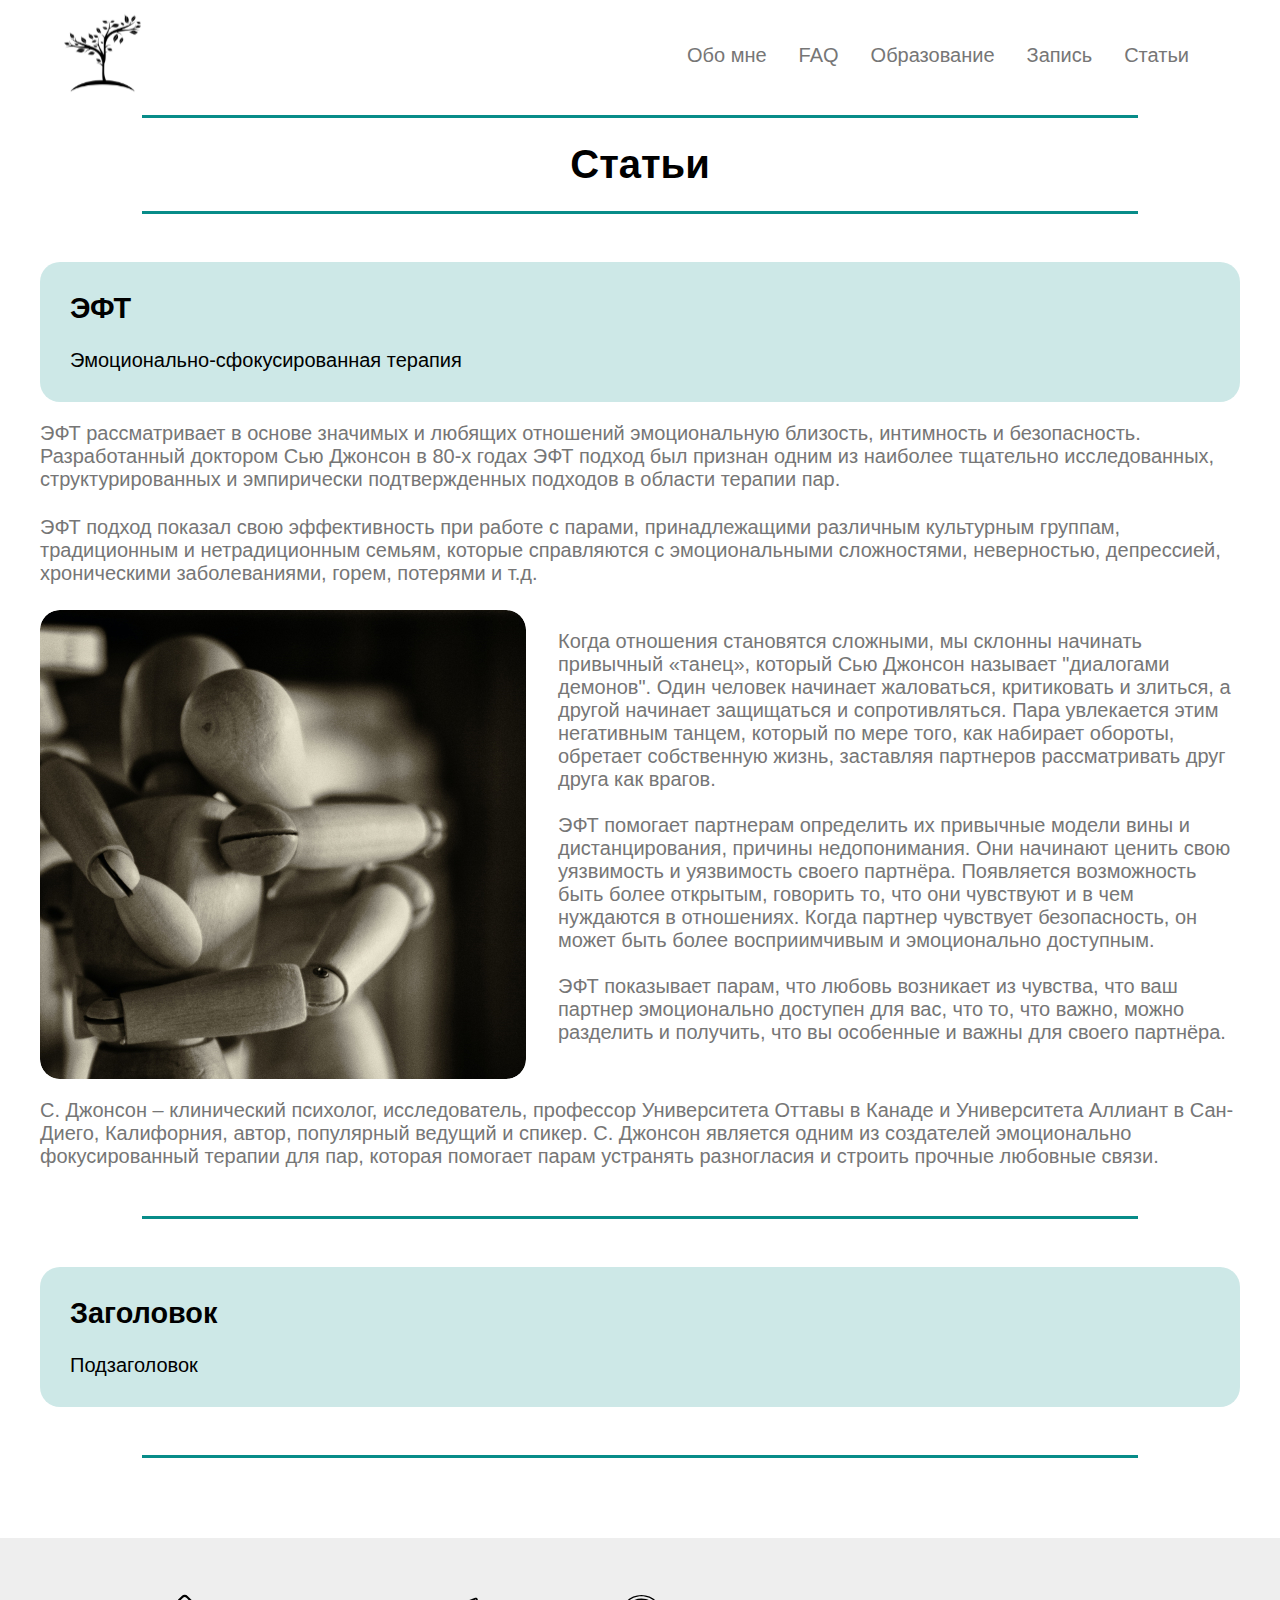
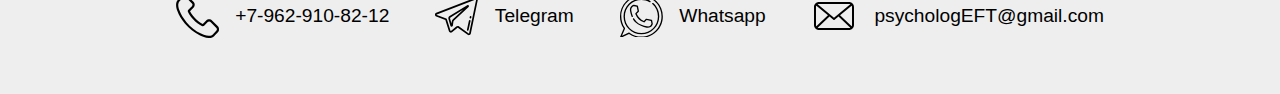
==== commit 5b428dad: "fix bugs" ====
--- a/Articles.html
+++ b/Articles.html
@@ -12,18 +12,16 @@
 
 <body>
     <header class="header">
-        <a href="index.html" class="header__logo" target="_blank">
+        <a href="index.html" class="header__logo">
             <img src="./src/assets/images/logo.svg" alt="Главное лого - дерево." class="header__image"></a>
         <ul class="header__list">
-            <li class="header__item"><a href="index.html" class="text header__link header__link_current"
-                    target="_blank">Обо мне</a></li>
-            <li class="header__item"><a href="index.html#services" class="text header__link"
-                    target="_blank">Направления</a></li>
-            <li class="header__item"><a href="./Education.html" class="text header__link"
-                    target="_blank">Образование</a></li>
-            <li class="header__item"><a href="index.html#booking" class="text header__link" target="_blank">Запись</a>
-            </li>
-            <li class="header__item"><a href="#" class="text header__link" target="_blank">Статьи</a></li>
+            <li class="header__item"><a href="index.html" class="text header__link header__link_current">Обо мне</a>
+            </li>
+            <li class="header__item"><a href="index.html#faq" class="text header__link">FAQ</a></li>
+            <li class="header__item"><a href="./Education.html" class="text header__link">Образование</a></li>
+            <li class="header__item"><a href="index.html#booking" class="text header__link">Запись</a>
+            </li>
+            <li class="header__item"><a href="#" class="text header__link">Статьи</a></li>
         </ul>
         <div class="hamburger-menu">
             <input id="hamburger-menu__toggle" type="checkbox" />
@@ -35,16 +33,16 @@
                     <a href="index.html" class="text hamburger-menu__link">Обо мне</a>
                 </li>
                 <li class="hamburger-menu__item">
-                    <a href="index.html#services" class="text hamburger-menu__link">Направления</a>
-                </li>
-                <li class="hamburger-menu__item">
-                    <a href="./Education.html" class="text hamburger-menu__link" target="_blank">Образование</a>
+                    <a href="index.html#faq" class="text hamburger-menu__link">FAQ</a>
+                </li>
+                <li class="hamburger-menu__item">
+                    <a href="./Education.html" class="text hamburger-menu__link">Образование</a>
                 </li>
                 <li class="hamburger-menu__item">
                     <a href="index.html#booking" class="text hamburger-menu__link">Запись</a>
                 </li>
                 <li class="hamburger-menu__item">
-                    <a href="./Articles.html" class="text hamburger-menu__link" target="_blank">Статьи</a>
+                    <a href="./Articles.html" class="text hamburger-menu__link">Статьи</a>
                 </li>
             </ul>
         </div>
@@ -228,9 +226,9 @@
                 </a>
             </li>
             <li class="footer__item">
-                <a href="" class="footer__link"><svg class="footer__icon footer__icon_telegram" version="1.1"
-                        id="Layer_1" xmlns="http://www.w3.org/2000/svg" xmlns:xlink="http://www.w3.org/1999/xlink"
-                        viewBox="0 0 512 512" xml:space="preserve">
+                <a href="https://wa.link/lcp79x" class="footer__link"><svg class="footer__icon footer__icon_telegram"
+                        version="1.1" id="Layer_1" xmlns="http://www.w3.org/2000/svg"
+                        xmlns:xlink="http://www.w3.org/1999/xlink" viewBox="0 0 512 512" xml:space="preserve">
                         <g>
                             <g>
                                 <path
--- a/src/assets/styles/main.css
+++ b/src/assets/styles/main.css
@@ -42,6 +42,12 @@
   border-radius: 20px;
 }
 
+.education__text p {
+  padding: 0;
+  margin: 0;
+  margin-bottom: 5px;
+}
+
 .education__text_experience {
   max-width: 60%;
   margin: 1.5em auto;
@@ -52,6 +58,9 @@
     margin: 0.4em;
     padding: 1em;
   }
+  .education__text_experience {
+    max-width: 100%;
+  }
 }
 .education__link {
   color: inherit;
@@ -65,8 +74,7 @@
 @media (min-width: 320px) and (max-width: 480px) {
   .education__block-3 {
     margin-top: 0;
-    grid-column: 1/span 2;
-    grid-row: 2/3;
+    grid-column: 1/3;
   }
 }
 .education {
@@ -1054,6 +1062,10 @@
     display: none;
   }
 }
+html {
+  scroll-behavior: smooth;
+}
+
 .faq {
   padding: 3rem 7rem;
 }
@@ -1080,4 +1092,14 @@
   border: 3.5px solid rgba(7, 140, 137, 0.2);
 }
 
+@media screen and (max-width: 768px) {
+  .faq {
+    padding: 2rem;
+  }
+  .faq__text {
+    padding: 1rem;
+    text-align: center;
+  }
+}
+
 /*# sourceMappingURL=main.css.map */
